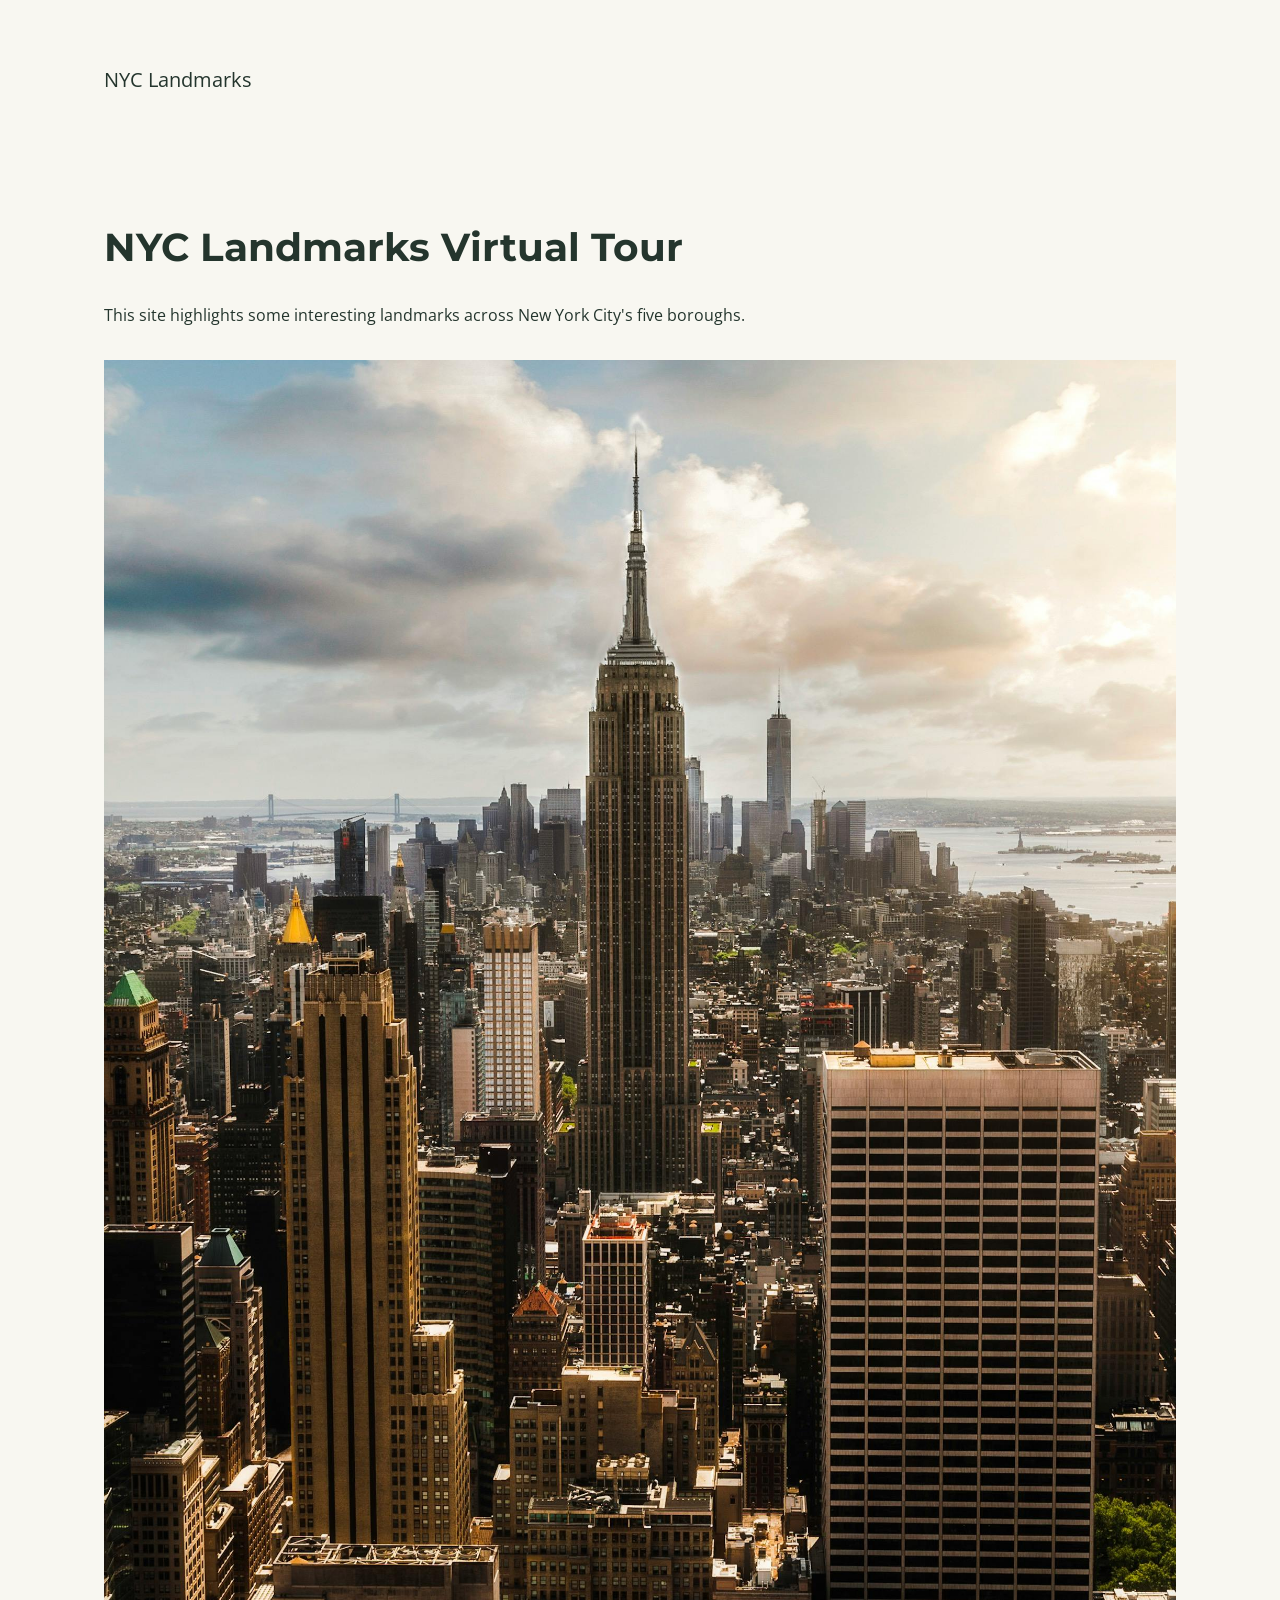
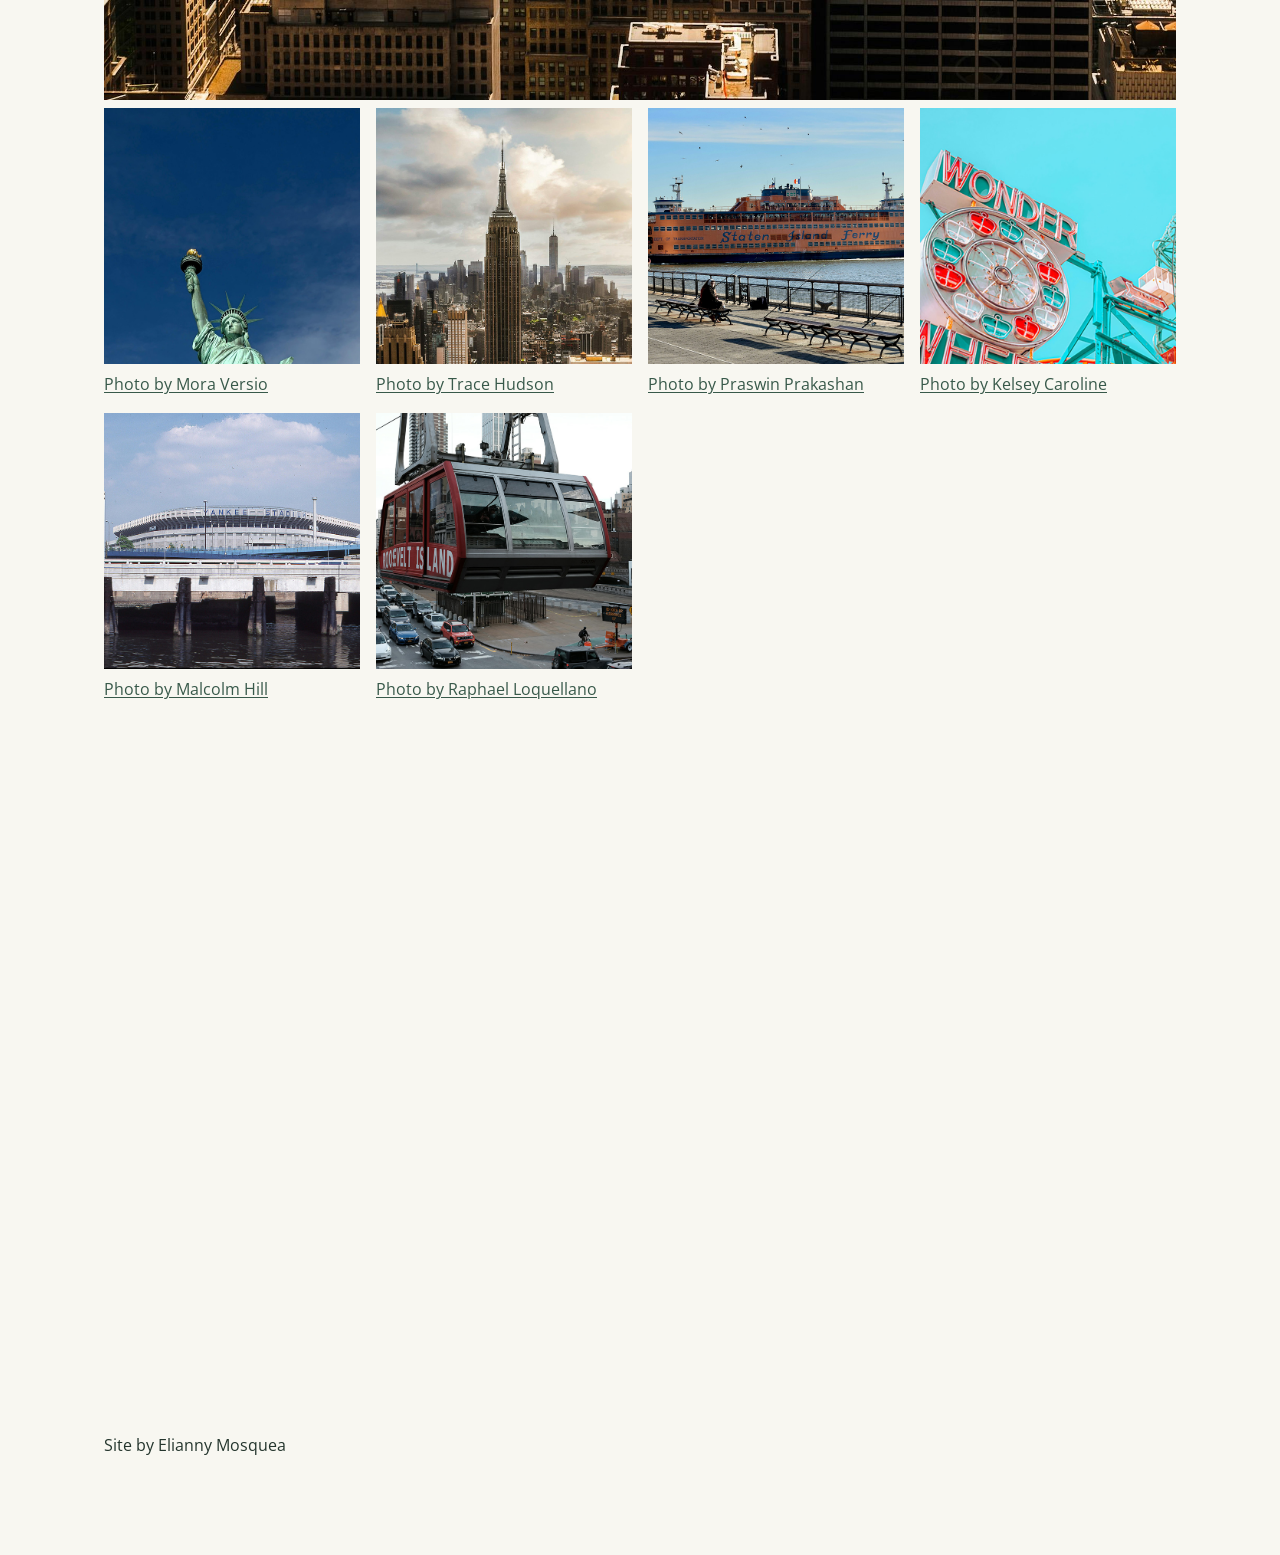
==== index.html @ 5ea7d076 "Add Project 2 design system" ====
<!DOCTYPE html>
<html lang="en">
<head>
    <meta charset="UTF-8">
    <meta name="viewport" content="width=device-width, initial-scale=1.0">
    <title> NYC Landmarks </title>
    <link rel="stylesheet" href="tokens.css">
    <link rel="stylesheet" href="style.css">
</head>

<body>
    <header>
    <div class="site-title">NYC Landmarks</div>
</header>

<main>
    <h1>NYC Landmarks Virtual Tour</h1>
    <p class="intro">This site highlights some interesting landmarks across New York City's five boroughs.</p>

    <!-- Featured image -->
<picture>
    <source media="(min-width: 645px)"
            srcset="images/pexels-tracehudson-2424391.jpg">

    <source media="(max-width: 644px)"
            srcset="images/square/pexels-tracehudson-2424391.jpg">

    <img src="images/pexels-tracehudson-2424391.jpg"
         alt="Empire State Building with lower Manhattan in the background">
</picture>
    <!-- Featured image -->
    <div class="landmarks-grid">
        <figure>
    <img src="images/square/pexels-mora-versio-2150673251-34091093.jpg" alt="Statue of Liberty from below looking up at it">
    <figcaption><a href="https://www.pexels.com/photo/statue-of-liberty-in-new-york-city-usa-34091093/">Photo by Mora Versio</a></figcaption>
</figure>

<figure>
    <img src="images/square/pexels-tracehudson-2424391.jpg" alt="Empire State Building with lower Manhattan in the background">
    <figcaption><a href="https://www.pexels.com/photo/empire-state-building-2424391/">Photo by Trace Hudson</a></figcaption>
</figure>

<figure>
    <img src="images/square/praswin-prakashan-YOCN1a1m_dg-unsplash.jpg" alt="Staten Island Ferry pulling into the dock">
    <figcaption><a href="https://unsplash.com/photos/a-large-ferry-boat-in-a-body-of-water-YOCN1a1m_dg">Photo by Praswin Prakashan</a></figcaption>
</figure>

<figure>
    <img src="images/square/pexels-kelsey-caroline-774981359-19122990.jpg" alt="Wonder Wheel ferris wheel at Coney Island">
    <figcaption><a href="https://www.pexels.com/photo/ferris-wheel-in-amusement-park-19122990/">Photo by Kelsey Caroline</a></figcaption>
</figure>

<figure>
    <img src="images/square/pexels-malcolmhill-12360516.jpg" alt="Yankee Stadium seen from the water with stadium title visible.">
    <figcaption><a href="https://www.pexels.com/photo/yankee-stadium-under-the-blue-sky-12360516/">Photo by Malcolm Hill</a></figcaption>
</figure>

<figure>
    <img src="images/square/pexels-loquellano-12404963.jpg" alt="Roosevelt Island Tramway leaving Manhattan">
    <figcaption><a href="https://www.pexels.com/photo/cable-car-above-city-street-12404963/">Photo by Raphael Loquellano</a></figcaption>
</figure>

</div>

<div class="videoWrapper ratio-16-9">
    <iframe
        src="https://www.youtube.com/embed/_xkg7pNSp9M"
        title="NYC Landmarks Video"
        allowfullscreen>
    </iframe>
</div>

</main>

<footer>
    <p>Site by Elianny Mosquea</p>
</footer>

</body>
</html>
---- tokens.css ----
@import url("https://fonts.googleapis.com/css2?family=Montserrat&family=Open+Sans&display=swap");

/* Design System Tokens: Set Base CSS variable values. */
:root {
  /* Typographic Styles */
  --text-size-xs: 0.64rem;
  --text-size-sm: 0.8rem;
  --text-size-md: 1rem;
  --text-size-lg: 1.25rem;
  --text-size-xl: 1.563rem;
  --text-size-2xl: 1.953rem;
  --text-size-3xl: 2.441rem;
  --line-height-base: 1.6;
  --line-height-headings: 1.2;
  --headings-family: "Montserrat", sans-serif;
  --base-family: "Open Sans", sans-serif;

  /* Color Styles */
  --primary-text: #24352D;
  --primary-background: #F8F7F1;
  --action: #38594A;
  --action-hover: #243F32;
  --button-text: #FFFFFF;

  --alternate-text: #F8F7F1;
  --alternate-background: #38594A;
  --alternate-action: #FFFFFF;
  --alternate-action-hover: #DDEBDD;
  --alternate-button-text: #38594A;

  /* Spacing Units */
  --space-unit: 0.5rem;
  --space-1: calc(var(--space-unit) * 1);
  --space-2: calc(var(--space-unit) * 2);
  --space-3: calc(var(--space-unit) * 3);
  --space-4: calc(var(--space-unit) * 4);
  --space-6: calc(var(--space-unit) * 6);
  --space-8: calc(var(--space-unit) * 8);
  --space-12: calc(var(--space-unit) * 12);
  --space-16: calc(var(--space-unit) * 16);
  --space-24: calc(var(--space-unit) * 24);
  --space-32: calc(var(--space-unit) * 32);

  /* Layout Styles */
  --page-width: 75rem;
  --grid-gap: var(--space-4);
  --section-spacing: var(--space-12);
  --content-padding: var(--space-4);
}

html {
  font-size: 16px;
}

* {
  box-sizing: border-box;
}

body {
  margin: 0;
  font-family: var(--base-family);
  font-size: var(--text-size-md);
  line-height: var(--line-height-base);
  color: var(--primary-text);
  background-color: var(--primary-background);
  overflow-wrap: break-word;
}

/* Typography */
h1, h2, h3, h4, h5, h6 {
  font-family: var(--headings-family);
  line-height: var(--line-height-headings);
}

h1 {
  font-size: var(--text-size-3xl);
}

h2 {
  font-size: var(--text-size-2xl);
}

h3 {
  font-size: var(--text-size-xl);
}

h4 {
  font-size: var(--text-size-lg);
}

h5 {
  font-size: var(--text-size-md);
}

h6 {
  font-size: var(--text-size-sm);
}


/* Clean heading defaults assuming parent sections handle top spacing */
h1 {
  margin-block-start: 0;
  margin-block-end: var(--space-4); /* 32px on 8px base */
}

h2 {
  margin-block-start: 0;
  margin-block-end: var(--space-3); /* 24px on 8px base */
}

h3 {
  margin-block-start: 0;
  margin-block-end: var(--space-2); /* 16px on 8px base */
}

h4, h5, h6 {
  margin-block-start: 0;
  margin-block-end: var(--space-2); /* 16px on 8px base */
}

p, ul, ol {
  margin: 0 0 var(--space-4);
}

small {
  font-size: var(--text-size-sm);
}

/* Layout */
header, main, footer {
  max-width: var(--page-width);
  margin-inline: auto;
  padding: var(--space-8);
}

section, .alternate {
  padding: var(--content-padding);
}

section + section {
  margin-top: var(--section-spacing);
}

/* Site identity stays separate from the page heading. */
.site-title {
  font-size: var(--text-size-lg);
}

/* Add the alternate class to an element to apply alternate styling. */
.alternate {
  --action: var(--alternate-action);
  --action-hover: var(--alternate-action-hover);
  --button-text: var(--alternate-button-text);
  color: var(--alternate-text);
  background-color: var(--alternate-background);
}

/* Links and buttons */
a {
  color: var(--action);
  text-decoration: underline;
  text-underline-offset: 0.15em;
}

a:hover {
  color: var(--action-hover);
}

button, .button {
  display: inline-block;
  border: 0;
  padding: var(--space-3) var(--space-4);
  font: inherit;
  color: var(--button-text);
  background-color: var(--action);
  text-decoration: none;
  cursor: pointer;
}

button:hover, .button:hover {
  color: var(--button-text);
  background-color: var(--action-hover);
}

a:focus-visible, button:focus-visible {
  outline: 3px solid currentColor;
  outline-offset: 4px;
}
---- style.css ----
/* basic responsive image css */
img, video{
  max-width: 100%;
  height: auto;
}

.landmarks-grid {
    display: grid;
    grid-gap: 1rem;
    grid-template-columns: repeat(auto-fit, minmax(250px, 1fr));
}

figure {
    margin: 0;
}

.videoWrapper {
    position: relative;
    height: 0;
    overflow: hidden;
}

.videoWrapper.ratio-16-9 {
    padding-bottom: 56.25%;
}

.videoWrapper iframe {
    position: absolute;
    top: 0;
    left: 0;
    width: 100%;
    height: 100%;
    border: 0;
}
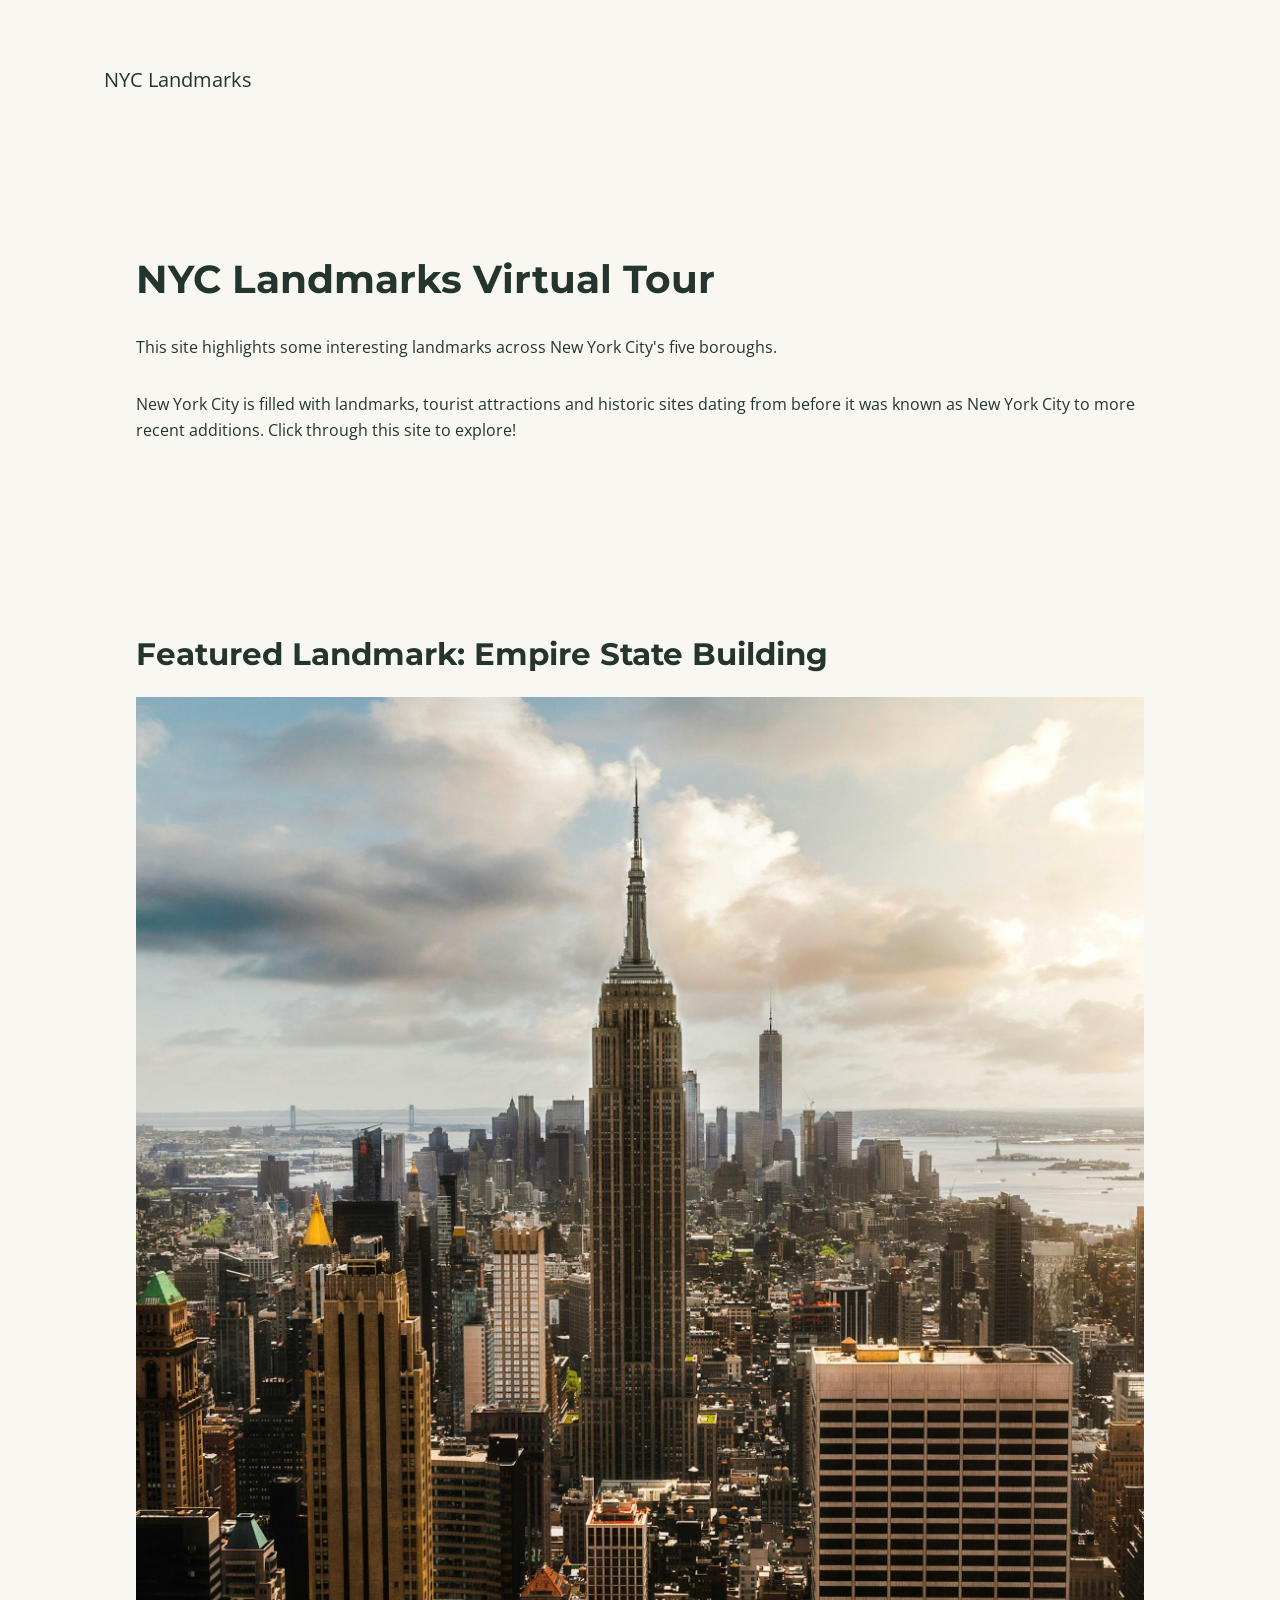
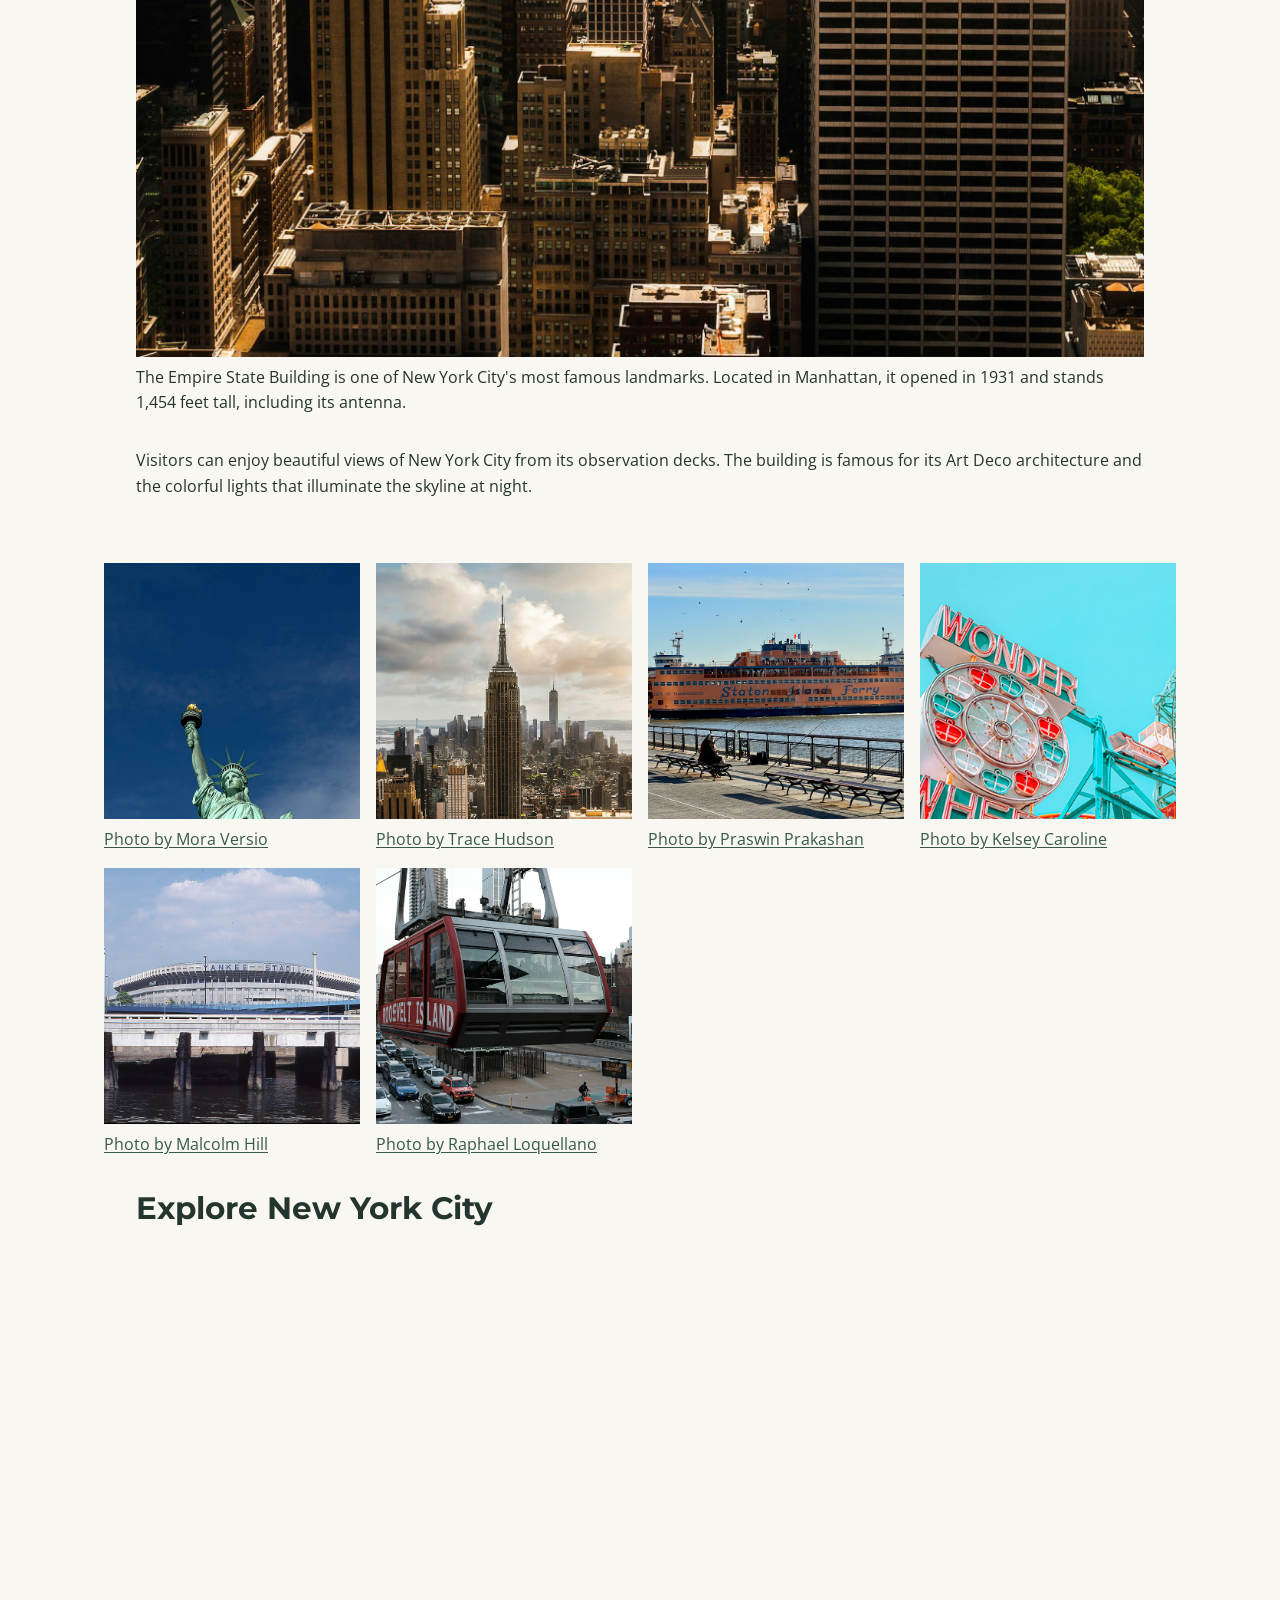
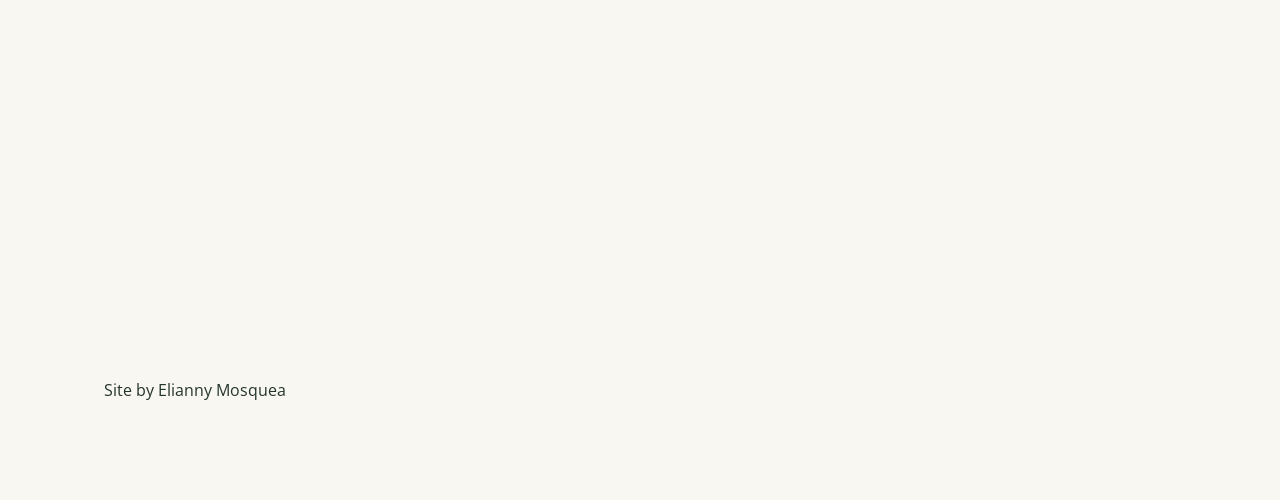
==== commit f31b8452: "Add remaining content to NYC Landmarks" ====
--- a/index.html
+++ b/index.html
@@ -14,21 +14,47 @@
 </header>
 
 <main>
-    <h1>NYC Landmarks Virtual Tour</h1>
-    <p class="intro">This site highlights some interesting landmarks across New York City's five boroughs.</p>
+    <section class="intro-section">
+        <h1>NYC Landmarks Virtual Tour</h1>
 
-    <!-- Featured image -->
-<picture>
-    <source media="(min-width: 645px)"
-            srcset="images/pexels-tracehudson-2424391.jpg">
+        <p class="intro">
+            This site highlights some interesting landmarks across New York City's five boroughs.
+        </p>
 
-    <source media="(max-width: 644px)"
-            srcset="images/square/pexels-tracehudson-2424391.jpg">
+        <p>
+            New York City is filled with landmarks, tourist attractions and historic sites dating from before it was known as New York City to more recent additions. Click through this site to explore!
+        </p>
+    </section>
 
-    <img src="images/pexels-tracehudson-2424391.jpg"
-         alt="Empire State Building with lower Manhattan in the background">
-</picture>
-    <!-- Featured image -->
+<section class="featured-landmark">
+    <h2>Featured Landmark: Empire State Building</h2>
+
+    <picture>
+        <source media="(min-width: 645px)"
+                srcset="images/pexels-tracehudson-2424391.jpg">
+
+        <source media="(max-width: 644px)"
+                srcset="images/square/pexels-tracehudson-2424391.jpg">
+
+        <img src="images/pexels-tracehudson-2424391.jpg"
+             alt="Empire State Building with lower Manhattan in the background">
+    </picture>
+
+    <p>
+        The Empire State Building is one of New York City's
+        most famous landmarks. Located in Manhattan, it
+        opened in 1931 and stands 1,454 feet tall,
+        including its antenna.
+    </p>
+
+    <p>
+        Visitors can enjoy beautiful views of New York City
+        from its observation decks. The building is famous
+        for its Art Deco architecture and the colorful
+        lights that illuminate the skyline at night.
+    </p>
+</section>
+    <!-- NYC Landmarks Gallery -->
     <div class="landmarks-grid">
         <figure>
     <img src="images/square/pexels-mora-versio-2150673251-34091093.jpg" alt="Statue of Liberty from below looking up at it">
@@ -62,13 +88,17 @@
 
 </div>
 
-<div class="videoWrapper ratio-16-9">
-    <iframe
-        src="https://www.youtube.com/embed/_xkg7pNSp9M"
-        title="NYC Landmarks Video"
-        allowfullscreen>
-    </iframe>
-</div>
+<section class="video-section">
+    <h2>Explore New York City</h2>
+
+    <div class="videoWrapper ratio-16-9">
+        <iframe
+            src="https://www.youtube.com/embed/_xkg7pNSp9M"
+            title="NYC Landmarks Video"
+            allowfullscreen>
+        </iframe>
+    </div>
+</section>
 
 </main>
 
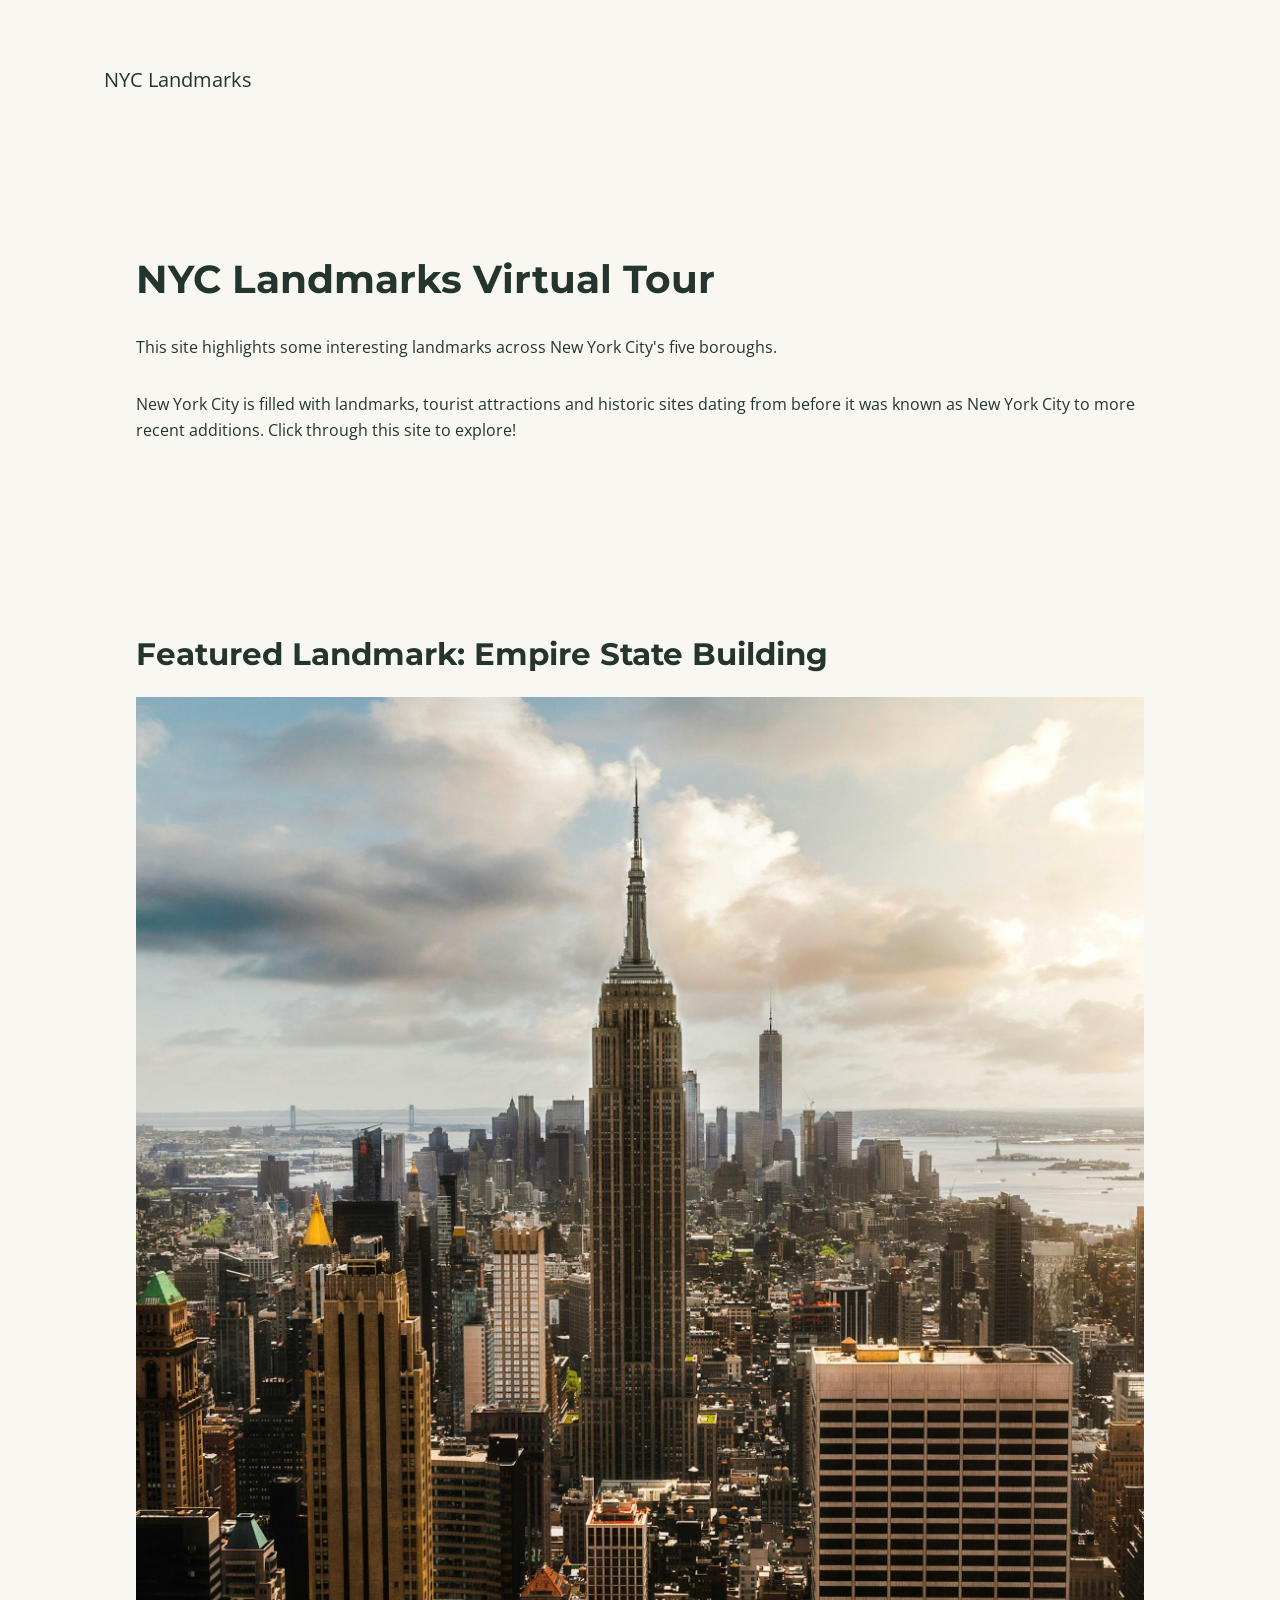
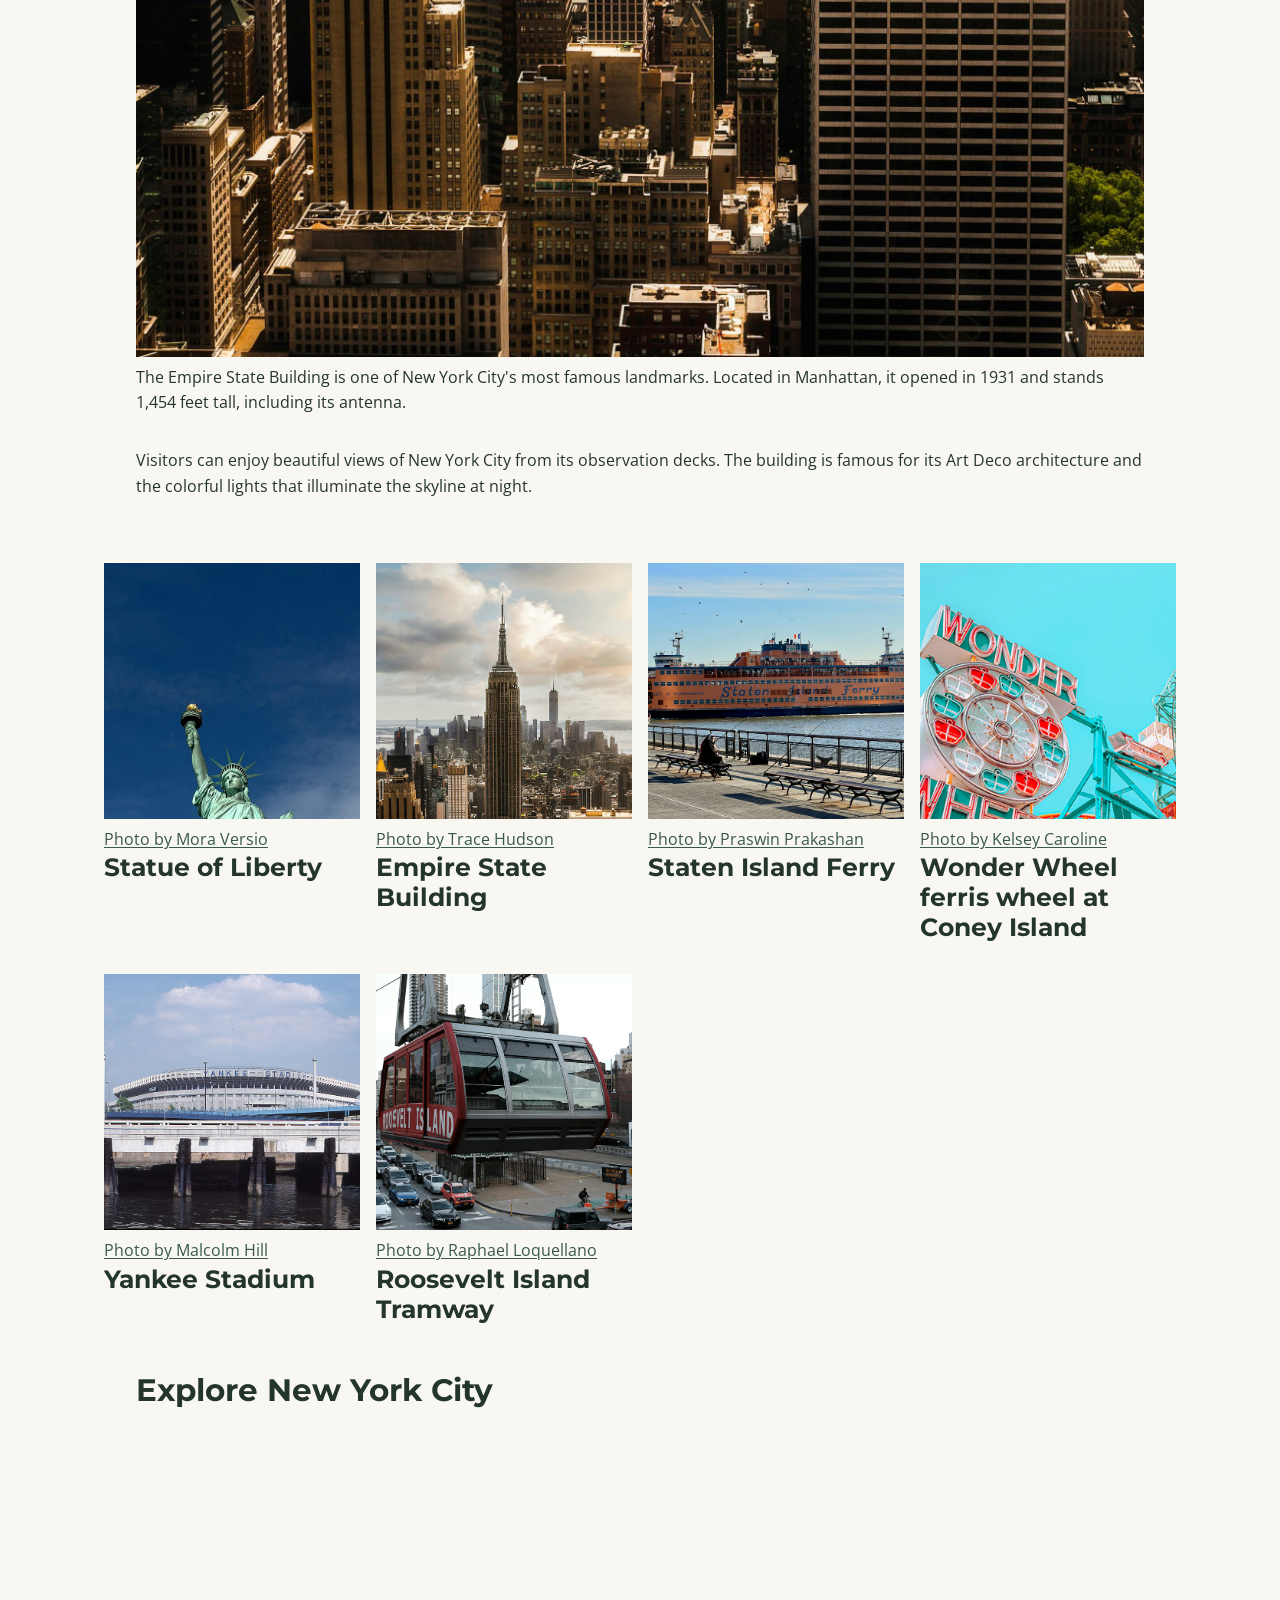
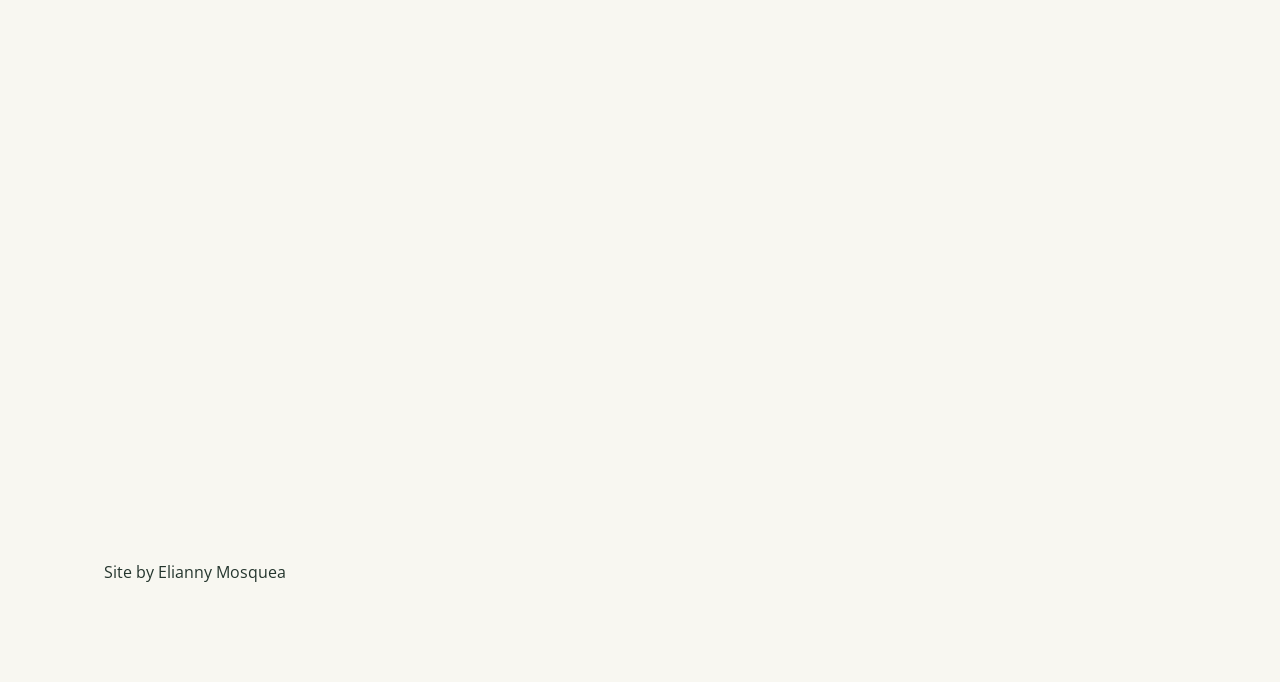
==== commit 4bdf9df3: "Turn landmark images into cards" ====
--- a/index.html
+++ b/index.html
@@ -56,35 +56,84 @@
 </section>
     <!-- NYC Landmarks Gallery -->
     <div class="landmarks-grid">
+
+    <div class="landmark">
         <figure>
-    <img src="images/square/pexels-mora-versio-2150673251-34091093.jpg" alt="Statue of Liberty from below looking up at it">
-    <figcaption><a href="https://www.pexels.com/photo/statue-of-liberty-in-new-york-city-usa-34091093/">Photo by Mora Versio</a></figcaption>
-</figure>
+            <img src="images/square/pexels-mora-versio-2150673251-34091093.jpg"
+                 alt="Statue of Liberty from below looking up at it">
+            <figcaption class="text-caption">
+                <a href="https://www.pexels.com/photo/statue-of-liberty-in-new-york-city-usa-34091093/">
+                    Photo by Mora Versio
+                </a>
+            </figcaption>
+        </figure>
+        <h3>Statue of Liberty</h3>
+    </div>
 
-<figure>
-    <img src="images/square/pexels-tracehudson-2424391.jpg" alt="Empire State Building with lower Manhattan in the background">
-    <figcaption><a href="https://www.pexels.com/photo/empire-state-building-2424391/">Photo by Trace Hudson</a></figcaption>
-</figure>
+    <div class="landmark">
+        <figure>
+            <img src="images/square/pexels-tracehudson-2424391.jpg"
+                 alt="Empire State Building with lower Manhattan in the background">
+            <figcaption class="text-caption">
+                <a href="https://www.pexels.com/photo/empire-state-building-2424391/">
+                    Photo by Trace Hudson
+                </a>
+            </figcaption>
+        </figure>
+        <h3>Empire State Building</h3>
+    </div>
 
-<figure>
-    <img src="images/square/praswin-prakashan-YOCN1a1m_dg-unsplash.jpg" alt="Staten Island Ferry pulling into the dock">
-    <figcaption><a href="https://unsplash.com/photos/a-large-ferry-boat-in-a-body-of-water-YOCN1a1m_dg">Photo by Praswin Prakashan</a></figcaption>
-</figure>
+    <div class="landmark">
+        <figure>
+            <img src="images/square/praswin-prakashan-YOCN1a1m_dg-unsplash.jpg"
+                 alt="Staten Island Ferry pulling into the dock">
+            <figcaption class="text-caption">
+                <a href="https://unsplash.com/photos/a-large-ferry-boat-in-a-body-of-water-YOCN1a1m_dg">
+                    Photo by Praswin Prakashan
+                </a>
+            </figcaption>
+        </figure>
+        <h3>Staten Island Ferry</h3>
+    </div>
 
-<figure>
-    <img src="images/square/pexels-kelsey-caroline-774981359-19122990.jpg" alt="Wonder Wheel ferris wheel at Coney Island">
-    <figcaption><a href="https://www.pexels.com/photo/ferris-wheel-in-amusement-park-19122990/">Photo by Kelsey Caroline</a></figcaption>
-</figure>
+    <div class="landmark">
+        <figure>
+            <img src="images/square/pexels-kelsey-caroline-774981359-19122990.jpg"
+                 alt="Wonder Wheel ferris wheel at Coney Island">
+            <figcaption class="text-caption">
+                <a href="https://www.pexels.com/photo/ferris-wheel-in-amusement-park-19122990/">
+                    Photo by Kelsey Caroline
+                </a>
+            </figcaption>
+        </figure>
+        <h3>Wonder Wheel ferris wheel at Coney Island</h3>
+    </div>
 
-<figure>
-    <img src="images/square/pexels-malcolmhill-12360516.jpg" alt="Yankee Stadium seen from the water with stadium title visible.">
-    <figcaption><a href="https://www.pexels.com/photo/yankee-stadium-under-the-blue-sky-12360516/">Photo by Malcolm Hill</a></figcaption>
-</figure>
+    <div class="landmark">
+        <figure>
+            <img src="images/square/pexels-malcolmhill-12360516.jpg"
+                 alt="Yankee Stadium seen from the water with stadium title visible.">
+            <figcaption class="text-caption">
+                <a href="https://www.pexels.com/photo/yankee-stadium-under-the-blue-sky-12360516/">
+                    Photo by Malcolm Hill
+                </a>
+            </figcaption>
+        </figure>
+        <h3>Yankee Stadium</h3>
+    </div>
 
-<figure>
-    <img src="images/square/pexels-loquellano-12404963.jpg" alt="Roosevelt Island Tramway leaving Manhattan">
-    <figcaption><a href="https://www.pexels.com/photo/cable-car-above-city-street-12404963/">Photo by Raphael Loquellano</a></figcaption>
-</figure>
+    <div class="landmark">
+        <figure>
+            <img src="images/square/pexels-loquellano-12404963.jpg"
+                 alt="Roosevelt Island Tramway leaving Manhattan">
+            <figcaption class="text-caption">
+                <a href="https://www.pexels.com/photo/cable-car-above-city-street-12404963/">
+                    Photo by Raphael Loquellano
+                </a>
+            </figcaption>
+        </figure>
+        <h3>Roosevelt Island Tramway</h3>
+    </div>
 
 </div>
 
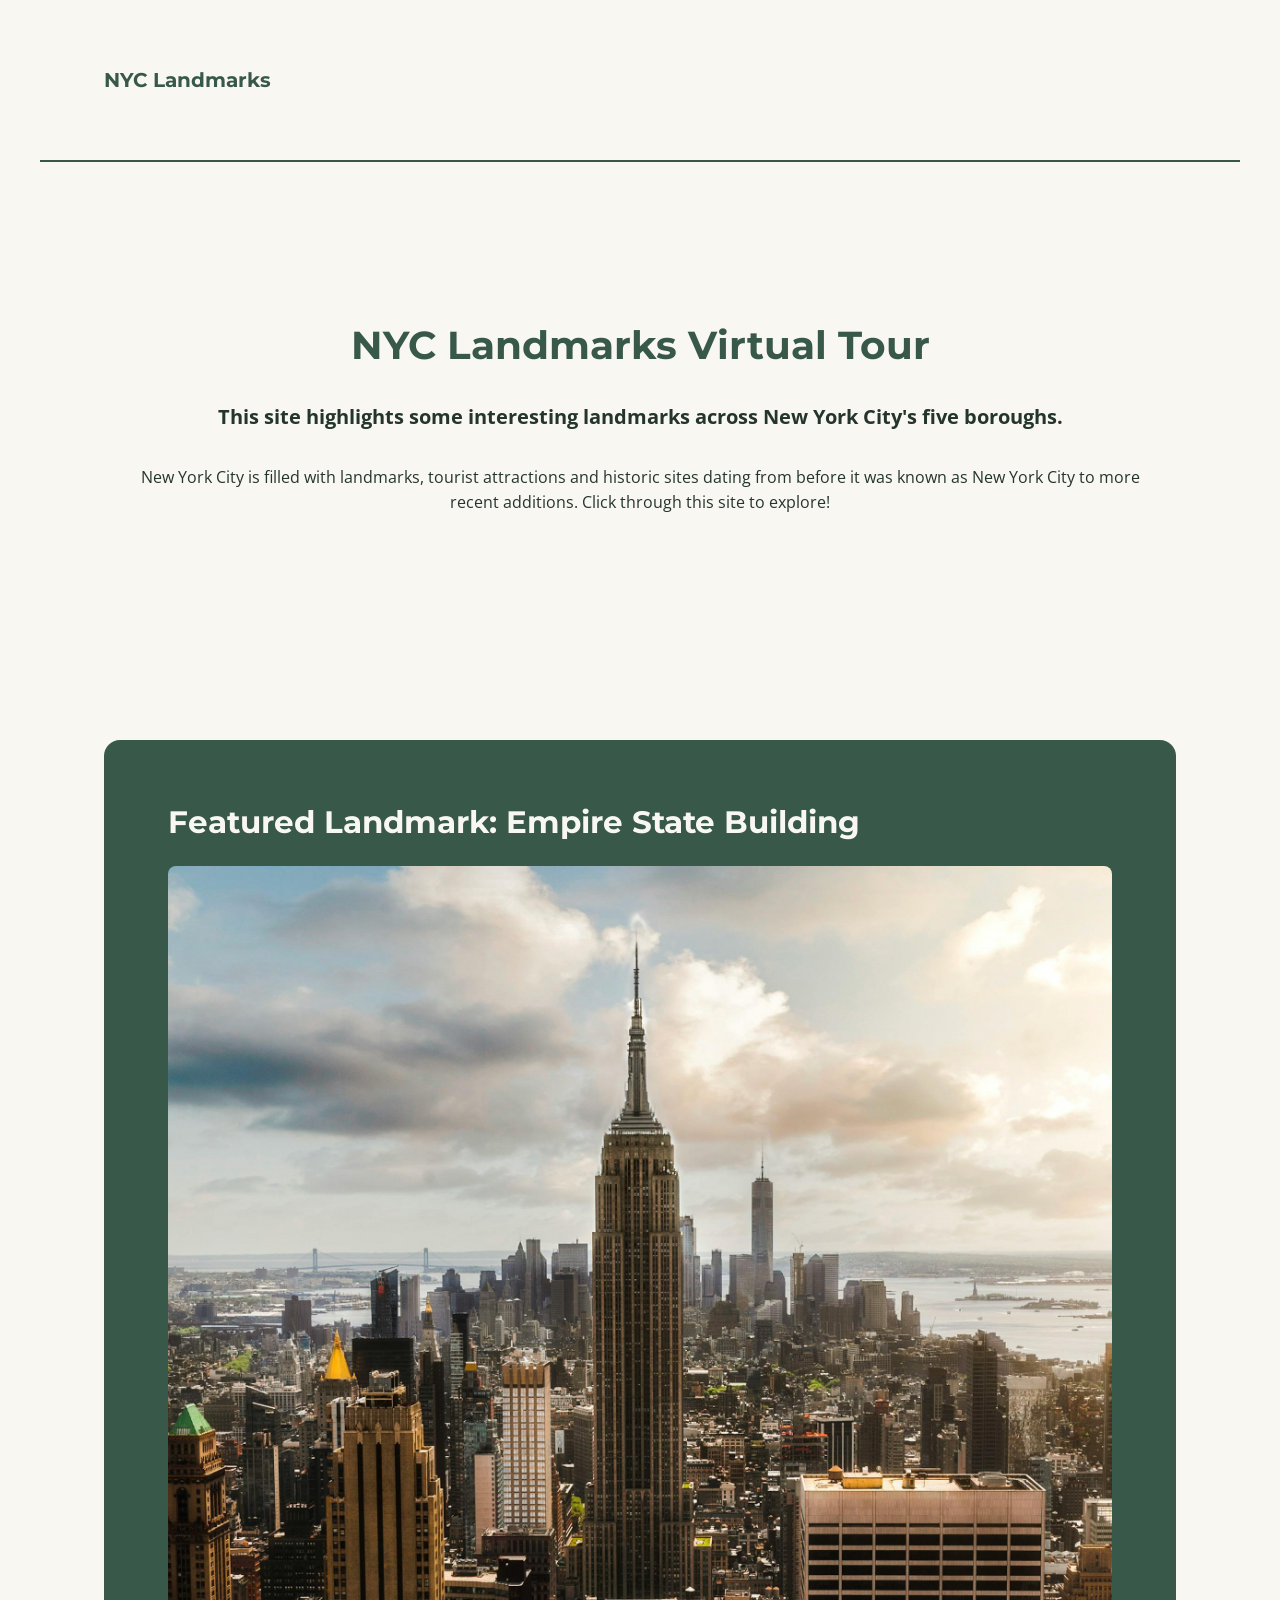
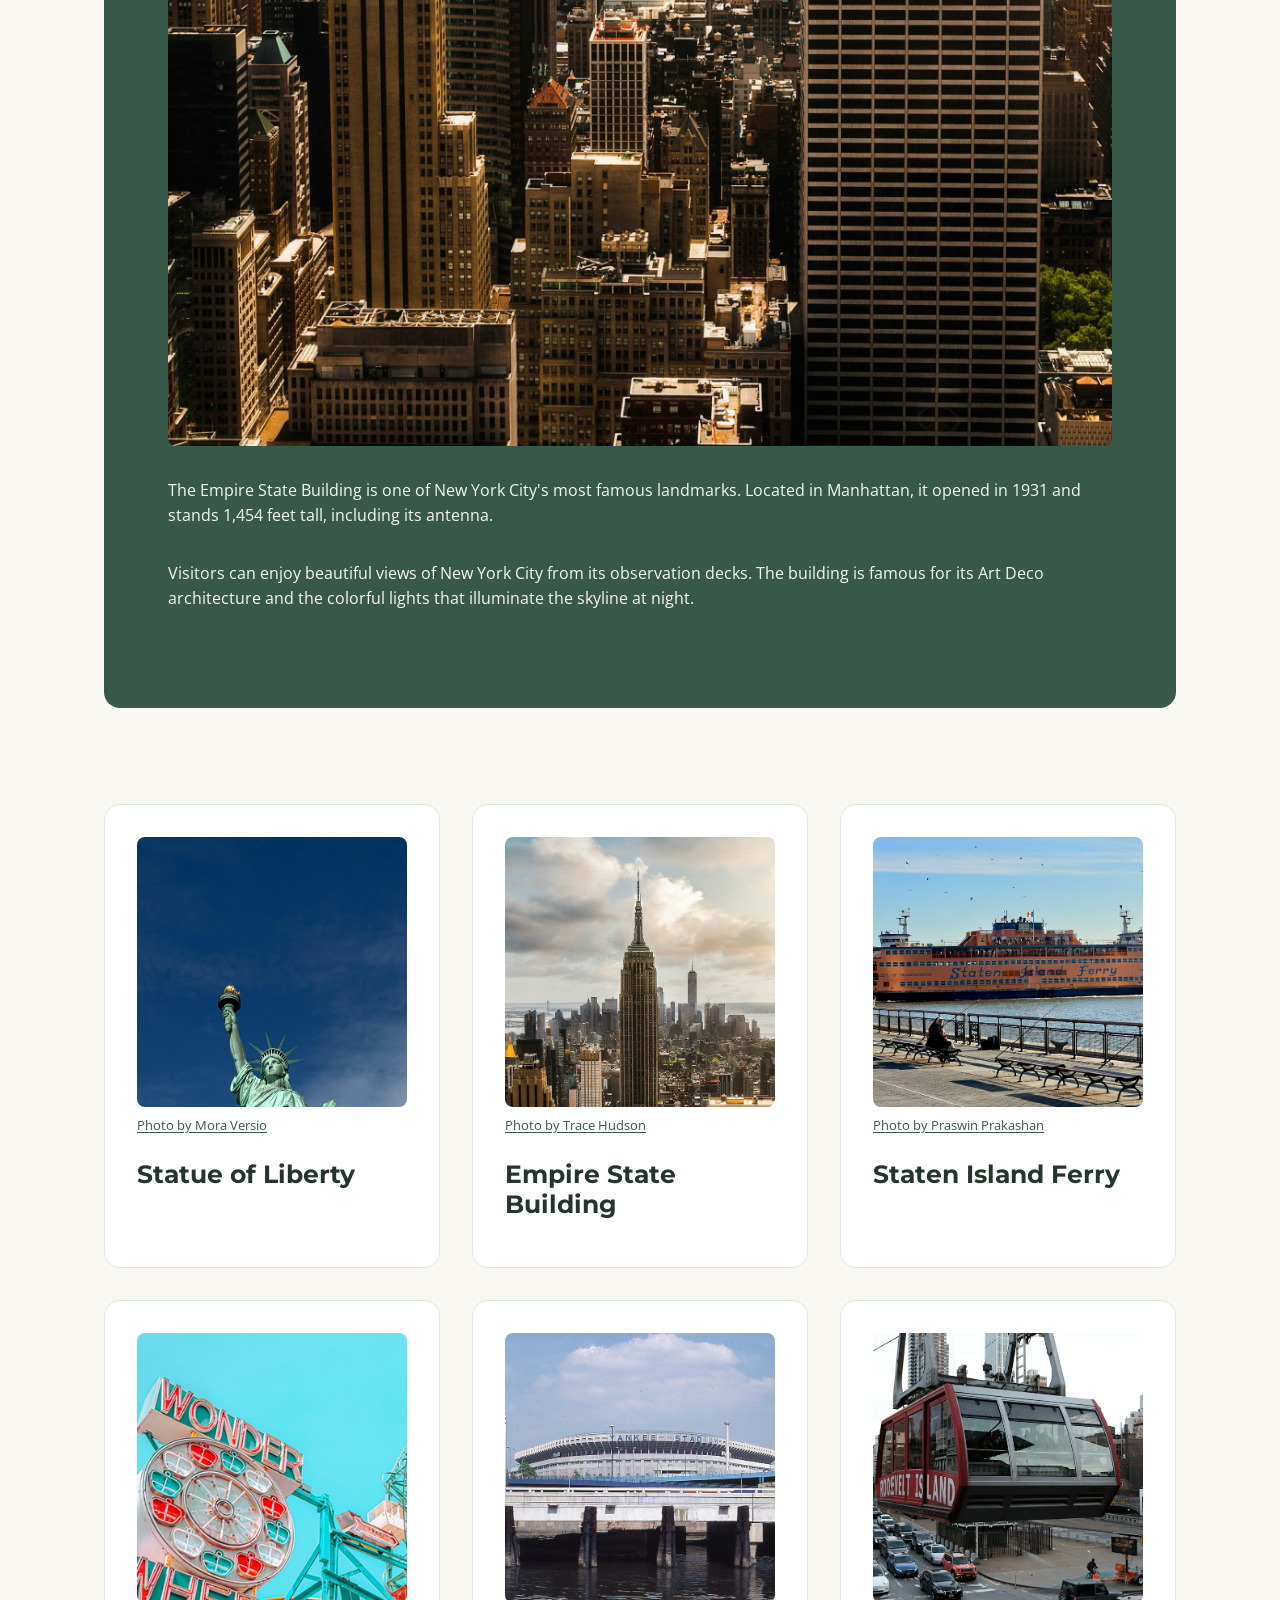
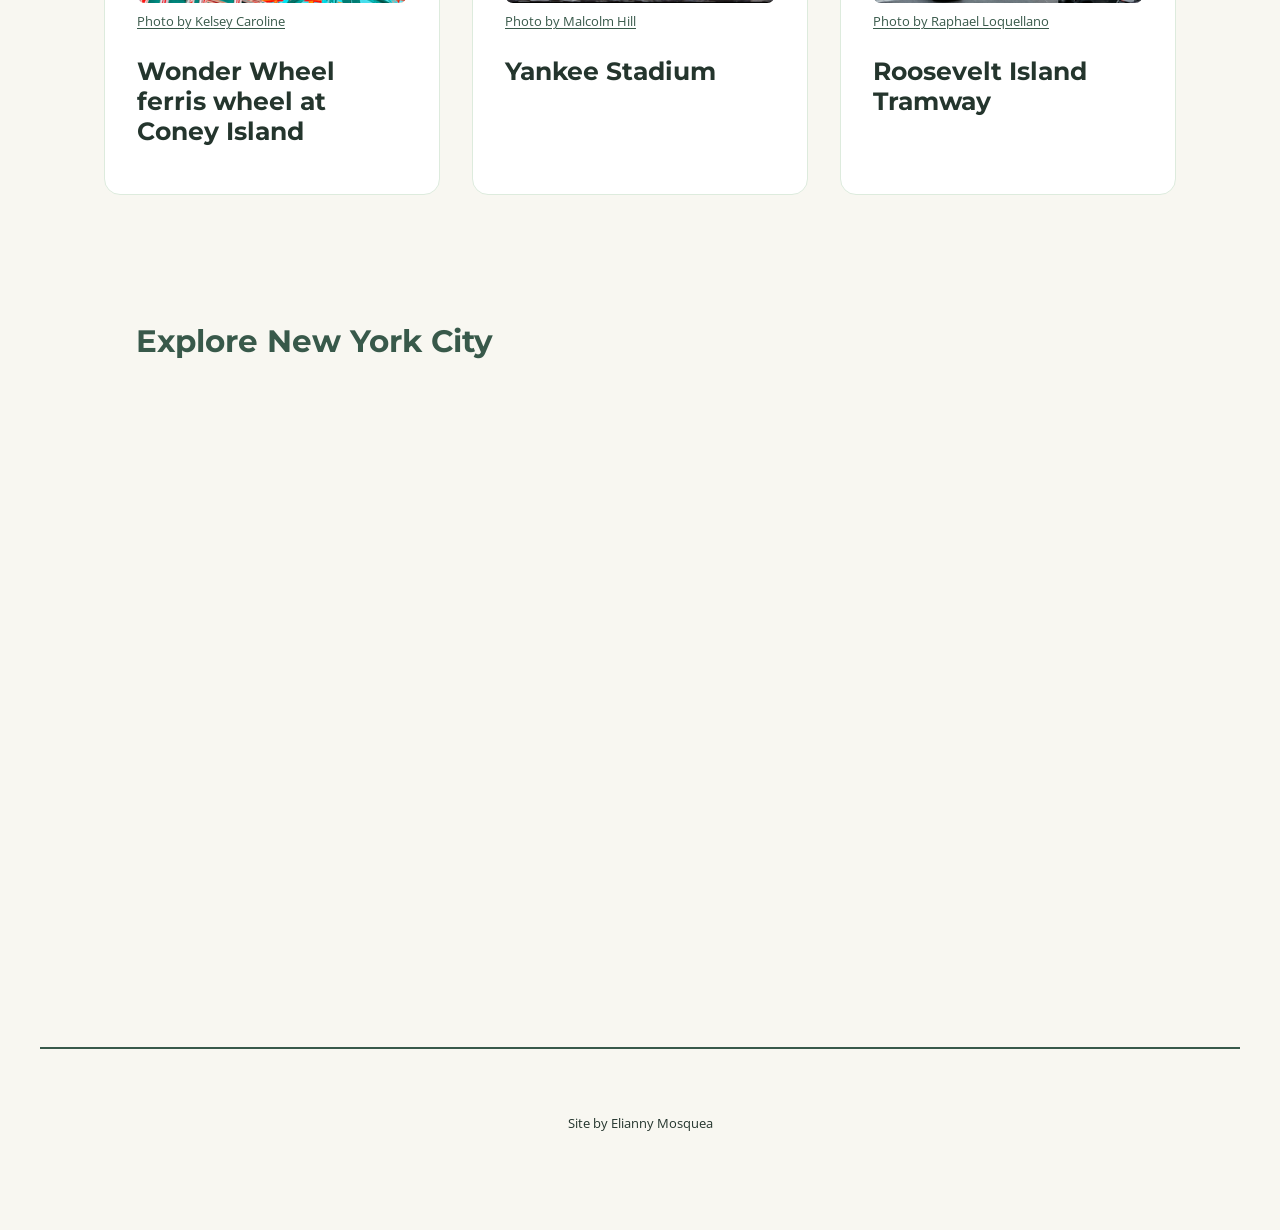
==== commit 8be4c028: "Apply CSS styles to NYC Landmarks homepage" ====
--- a/index.html
+++ b/index.html
@@ -14,7 +14,7 @@
 </header>
 
 <main>
-    <section class="intro-section">
+    <section class="introduction">
         <h1>NYC Landmarks Virtual Tour</h1>
 
         <p class="intro">
@@ -55,7 +55,7 @@
     </p>
 </section>
     <!-- NYC Landmarks Gallery -->
-    <div class="landmarks-grid">
+    <div class="landmarks landmarks-grid">
 
     <div class="landmark">
         <figure>
@@ -137,7 +137,7 @@
 
 </div>
 
-<section class="video-section">
+<section class="intro-video">
     <h2>Explore New York City</h2>
 
     <div class="videoWrapper ratio-16-9">
--- a/style.css
+++ b/style.css
@@ -33,3 +33,116 @@
     height: 100%;
     border: 0;
 }
+
+/* NYC Landmarks - Page Styles */
+
+/* Header */
+header {
+    border-bottom: 2px solid var(--action);
+}
+
+.site-title {
+    font-family: var(--headings-family);
+    font-weight: bold;
+    color: var(--action);
+}
+
+/* Introduction */
+.introduction {
+    padding: var(--section-spacing) var(--content-padding);
+    text-align: center;
+}
+
+.introduction h1 {
+    color: var(--action);
+}
+
+.introduction .intro {
+    font-size: var(--text-size-lg);
+    font-weight: bold;
+}
+
+/* Featured Landmark */
+.featured-landmark {
+    background-color: var(--alternate-background);
+    color: var(--alternate-text);
+    padding: var(--space-8);
+    border-radius: var(--space-2);
+}
+
+.featured-landmark img {
+    display: block;
+    width: 100%;
+    border-radius: var(--space-1);
+    margin-bottom: var(--space-4);
+}
+
+/* Landmark Gallery */
+.landmarks {
+    margin-top: var(--section-spacing);
+}
+
+.landmarks-grid {
+    display: grid;
+    grid-template-columns: repeat(auto-fit, minmax(min(100%, 250px), 1fr));
+    gap: var(--grid-gap);
+}
+
+/* Individual Cards */
+.landmark {
+    background-color: #FFFFFF;
+    border: 1px solid var(--alternate-action-hover);
+    border-radius: var(--space-2);
+    overflow: hidden;
+    padding: var(--content-padding);
+}
+
+.landmark img {
+    display: block;
+    width: 100%;
+    aspect-ratio: 1 / 1;
+    object-fit: cover;
+    border-radius: var(--space-1);
+}
+
+.landmark h3 {
+    margin-top: var(--space-3);
+    color: var(--primary-text);
+}
+
+.text-caption {
+    font-size: var(--text-size-sm);
+    margin-top: var(--space-1);
+}
+
+/* Intro Video */
+.intro-video {
+    margin-top: var(--section-spacing);
+    padding: var(--content-padding);
+}
+
+.intro-video h2 {
+    color: var(--action);
+}
+
+/* Footer */
+footer {
+    text-align: center;
+    border-top: 2px solid var(--action);
+    font-size: var(--text-size-sm);
+}
+
+/* Responsive Adjustments */
+@media (max-width: 600px) {
+    header, main, footer {
+        padding: var(--content-padding);
+    }
+
+    .introduction {
+        padding: var(--space-8) var(--content-padding);
+    }
+
+    .featured-landmark {
+        padding: var(--content-padding);
+    }
+}
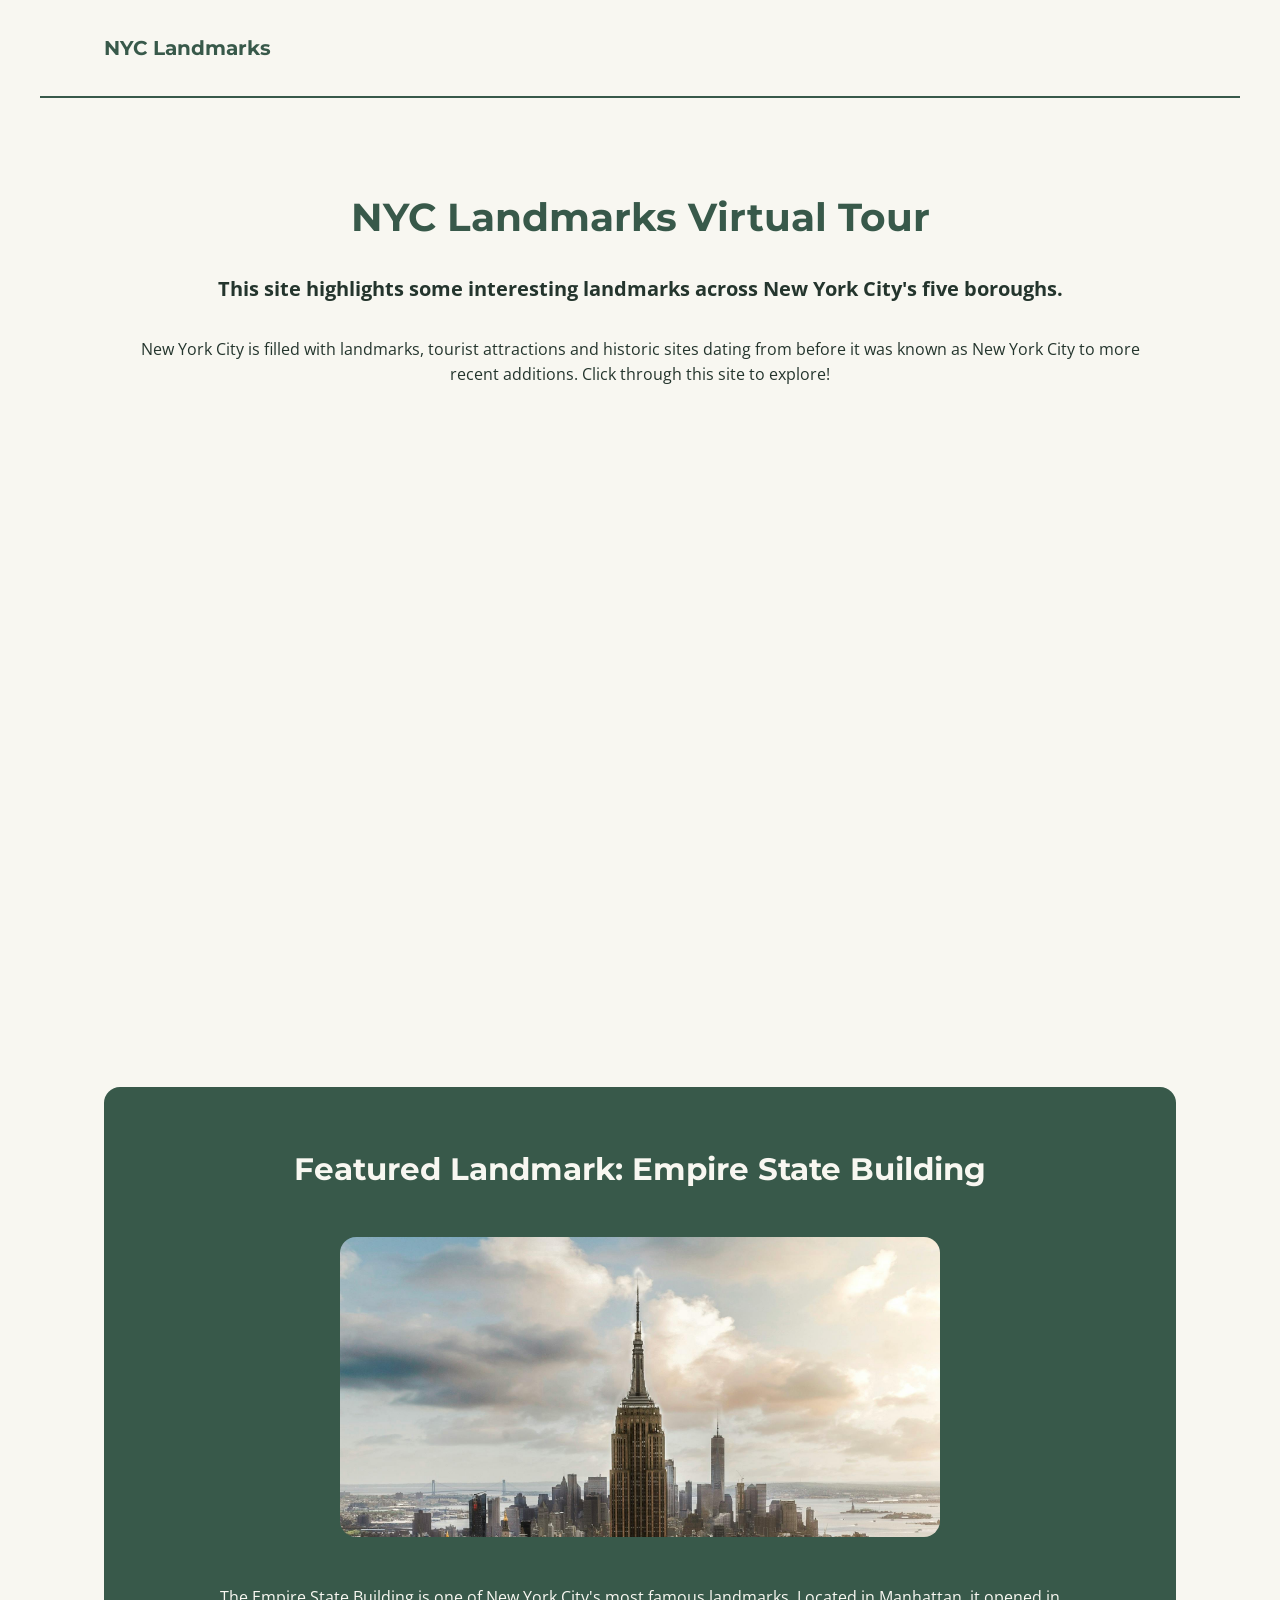
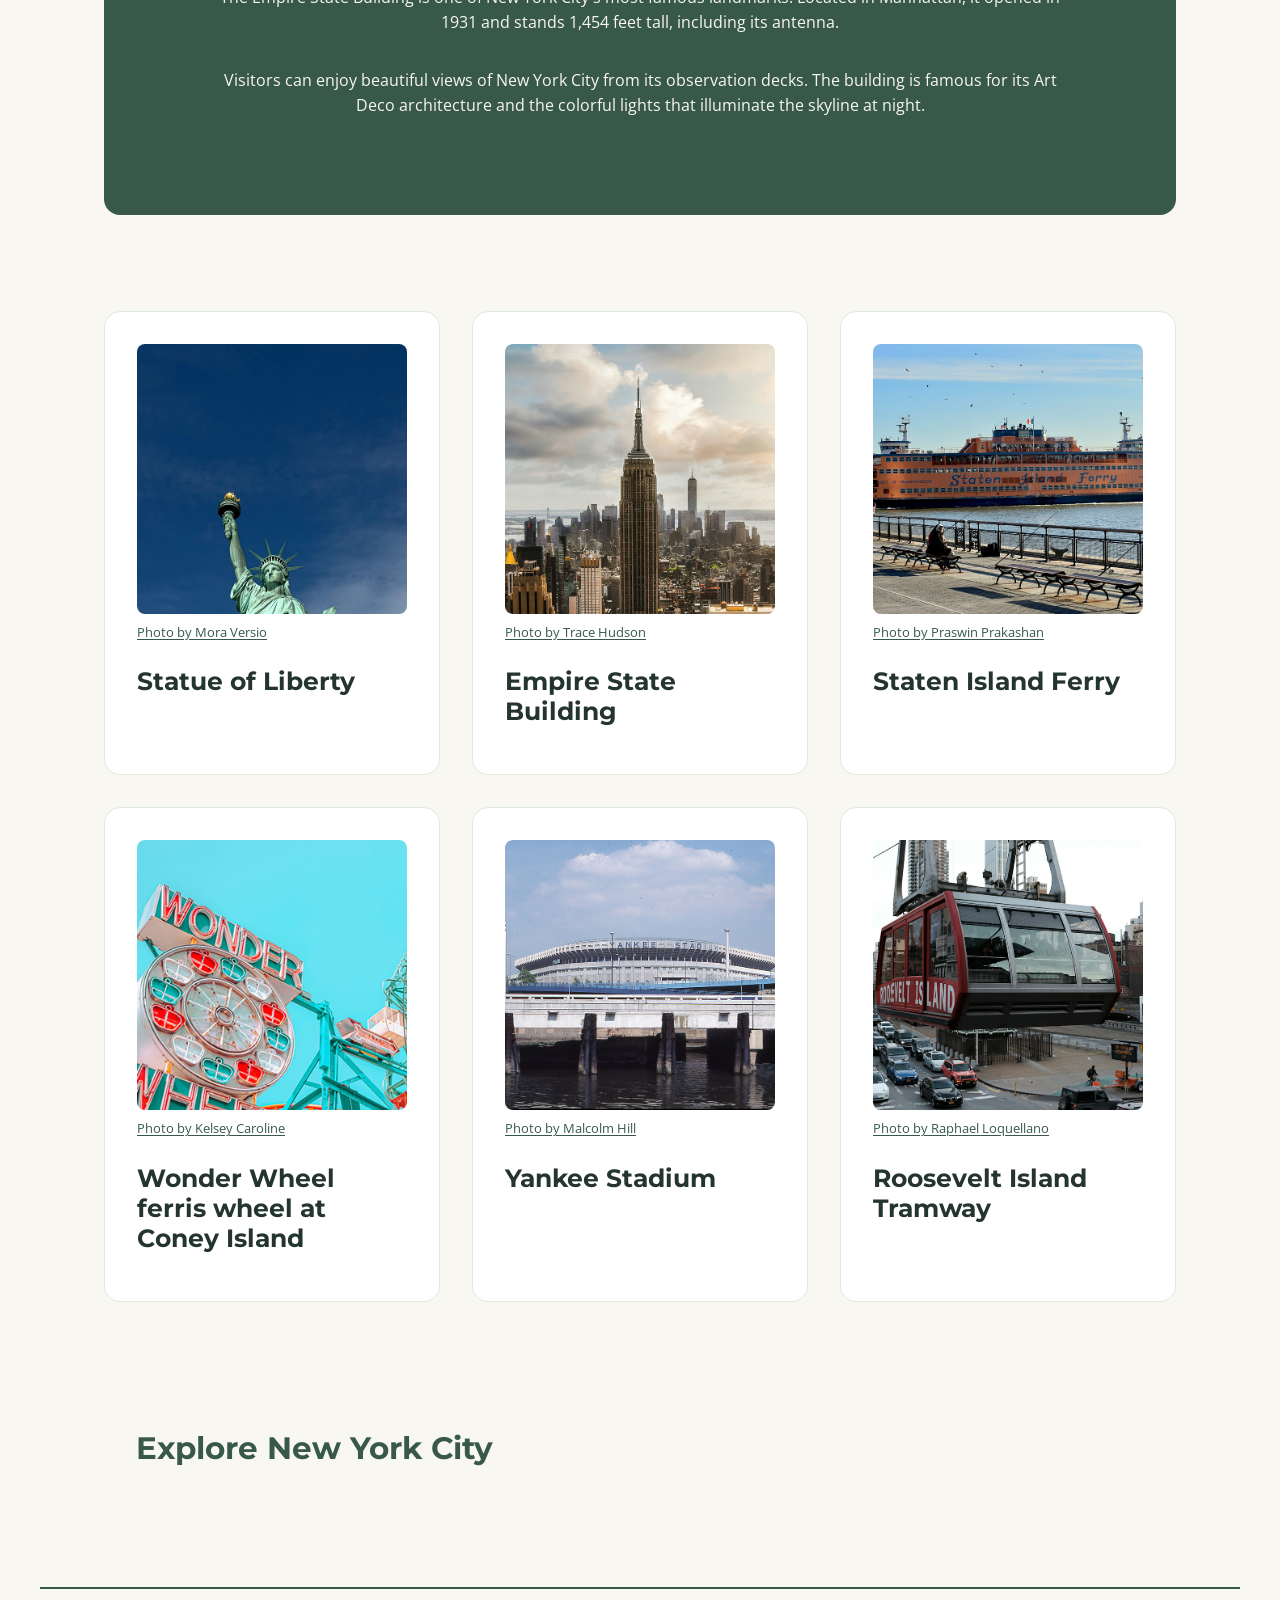
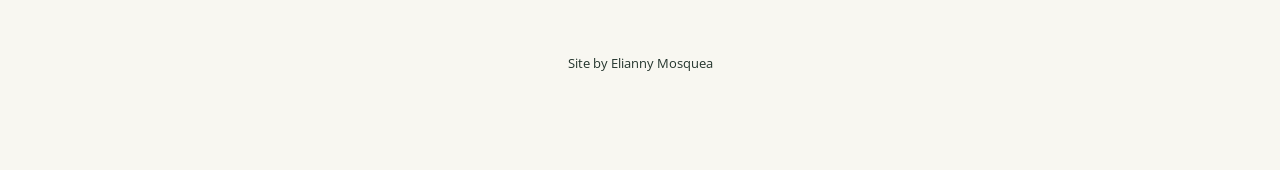
==== commit da9faf15: "Fix layout based on professor feedback" ====
--- a/index.html
+++ b/index.html
@@ -1,5 +1,6 @@
 <!DOCTYPE html>
 <html lang="en">
+
 <head>
     <meta charset="UTF-8">
     <meta name="viewport" content="width=device-width, initial-scale=1.0">
@@ -10,150 +11,147 @@
 
 <body>
     <header>
-    <div class="site-title">NYC Landmarks</div>
-</header>
+        <div class="site-title">NYC Landmarks</div>
+    </header>
 
-<main>
-    <section class="introduction">
-        <h1>NYC Landmarks Virtual Tour</h1>
+    <main>
+        <section class="introduction">
+            <h1>NYC Landmarks Virtual Tour</h1>
 
-        <p class="intro">
-            This site highlights some interesting landmarks across New York City's five boroughs.
-        </p>
+            <p class="intro">
+                This site highlights some interesting landmarks across New York City's five boroughs.
+            </p>
 
-        <p>
-            New York City is filled with landmarks, tourist attractions and historic sites dating from before it was known as New York City to more recent additions. Click through this site to explore!
-        </p>
-    </section>
+            <p>
+                New York City is filled with landmarks, tourist attractions and historic sites dating from before it was
+                known as New York City to more recent additions. Click through this site to explore!
+            </p>
+        </section>
 
-<section class="featured-landmark">
-    <h2>Featured Landmark: Empire State Building</h2>
+        <div class="videoWrapper ratio-16-9">
+            <iframe src="https://www.youtube.com/embed/_xkg7pNSp9M" title="NYC Landmarks Video" allowfullscreen>
+            </iframe>
+        </div>
 
-    <picture>
-        <source media="(min-width: 645px)"
-                srcset="images/pexels-tracehudson-2424391.jpg">
+        <section class="featured-landmark">
+            <h2>Featured Landmark: Empire State Building</h2>
 
-        <source media="(max-width: 644px)"
-                srcset="images/square/pexels-tracehudson-2424391.jpg">
+            <picture>
+                <source media="(min-width: 645px)" srcset="images/pexels-tracehudson-2424391.jpg">
 
-        <img src="images/pexels-tracehudson-2424391.jpg"
-             alt="Empire State Building with lower Manhattan in the background">
-    </picture>
+                <source media="(max-width: 644px)" srcset="images/square/pexels-tracehudson-2424391.jpg">
 
-    <p>
-        The Empire State Building is one of New York City's
-        most famous landmarks. Located in Manhattan, it
-        opened in 1931 and stands 1,454 feet tall,
-        including its antenna.
-    </p>
+                <img src="images/pexels-tracehudson-2424391.jpg"
+                    alt="Empire State Building with lower Manhattan in the background">
+            </picture>
 
-    <p>
-        Visitors can enjoy beautiful views of New York City
-        from its observation decks. The building is famous
-        for its Art Deco architecture and the colorful
-        lights that illuminate the skyline at night.
-    </p>
-</section>
-    <!-- NYC Landmarks Gallery -->
-    <div class="landmarks landmarks-grid">
+            <p>
+                The Empire State Building is one of New York City's
+                most famous landmarks. Located in Manhattan, it
+                opened in 1931 and stands 1,454 feet tall,
+                including its antenna.
+            </p>
 
-    <div class="landmark">
-        <figure>
-            <img src="images/square/pexels-mora-versio-2150673251-34091093.jpg"
-                 alt="Statue of Liberty from below looking up at it">
-            <figcaption class="text-caption">
-                <a href="https://www.pexels.com/photo/statue-of-liberty-in-new-york-city-usa-34091093/">
-                    Photo by Mora Versio
-                </a>
-            </figcaption>
-        </figure>
-        <h3>Statue of Liberty</h3>
-    </div>
+            <p>
+                Visitors can enjoy beautiful views of New York City
+                from its observation decks. The building is famous
+                for its Art Deco architecture and the colorful
+                lights that illuminate the skyline at night.
+            </p>
+        </section>
+        <!-- NYC Landmarks Gallery -->
+        <div class="landmarks landmarks-grid">
 
-    <div class="landmark">
-        <figure>
-            <img src="images/square/pexels-tracehudson-2424391.jpg"
-                 alt="Empire State Building with lower Manhattan in the background">
-            <figcaption class="text-caption">
-                <a href="https://www.pexels.com/photo/empire-state-building-2424391/">
-                    Photo by Trace Hudson
-                </a>
-            </figcaption>
-        </figure>
-        <h3>Empire State Building</h3>
-    </div>
+            <div class="landmark">
+                <figure>
+                    <img src="images/square/pexels-mora-versio-2150673251-34091093.jpg"
+                        alt="Statue of Liberty from below looking up at it">
+                    <figcaption class="text-caption">
+                        <a href="https://www.pexels.com/photo/statue-of-liberty-in-new-york-city-usa-34091093/">
+                            Photo by Mora Versio
+                        </a>
+                    </figcaption>
+                </figure>
+                <h3>Statue of Liberty</h3>
+            </div>
 
-    <div class="landmark">
-        <figure>
-            <img src="images/square/praswin-prakashan-YOCN1a1m_dg-unsplash.jpg"
-                 alt="Staten Island Ferry pulling into the dock">
-            <figcaption class="text-caption">
-                <a href="https://unsplash.com/photos/a-large-ferry-boat-in-a-body-of-water-YOCN1a1m_dg">
-                    Photo by Praswin Prakashan
-                </a>
-            </figcaption>
-        </figure>
-        <h3>Staten Island Ferry</h3>
-    </div>
+            <div class="landmark">
+                <figure>
+                    <img src="images/square/pexels-tracehudson-2424391.jpg"
+                        alt="Empire State Building with lower Manhattan in the background">
+                    <figcaption class="text-caption">
+                        <a href="https://www.pexels.com/photo/empire-state-building-2424391/">
+                            Photo by Trace Hudson
+                        </a>
+                    </figcaption>
+                </figure>
+                <h3>Empire State Building</h3>
+            </div>
 
-    <div class="landmark">
-        <figure>
-            <img src="images/square/pexels-kelsey-caroline-774981359-19122990.jpg"
-                 alt="Wonder Wheel ferris wheel at Coney Island">
-            <figcaption class="text-caption">
-                <a href="https://www.pexels.com/photo/ferris-wheel-in-amusement-park-19122990/">
-                    Photo by Kelsey Caroline
-                </a>
-            </figcaption>
-        </figure>
-        <h3>Wonder Wheel ferris wheel at Coney Island</h3>
-    </div>
+            <div class="landmark">
+                <figure>
+                    <img src="images/square/praswin-prakashan-YOCN1a1m_dg-unsplash.jpg"
+                        alt="Staten Island Ferry pulling into the dock">
+                    <figcaption class="text-caption">
+                        <a href="https://unsplash.com/photos/a-large-ferry-boat-in-a-body-of-water-YOCN1a1m_dg">
+                            Photo by Praswin Prakashan
+                        </a>
+                    </figcaption>
+                </figure>
+                <h3>Staten Island Ferry</h3>
+            </div>
 
-    <div class="landmark">
-        <figure>
-            <img src="images/square/pexels-malcolmhill-12360516.jpg"
-                 alt="Yankee Stadium seen from the water with stadium title visible.">
-            <figcaption class="text-caption">
-                <a href="https://www.pexels.com/photo/yankee-stadium-under-the-blue-sky-12360516/">
-                    Photo by Malcolm Hill
-                </a>
-            </figcaption>
-        </figure>
-        <h3>Yankee Stadium</h3>
-    </div>
+            <div class="landmark">
+                <figure>
+                    <img src="images/square/pexels-kelsey-caroline-774981359-19122990.jpg"
+                        alt="Wonder Wheel ferris wheel at Coney Island">
+                    <figcaption class="text-caption">
+                        <a href="https://www.pexels.com/photo/ferris-wheel-in-amusement-park-19122990/">
+                            Photo by Kelsey Caroline
+                        </a>
+                    </figcaption>
+                </figure>
+                <h3>Wonder Wheel ferris wheel at Coney Island</h3>
+            </div>
 
-    <div class="landmark">
-        <figure>
-            <img src="images/square/pexels-loquellano-12404963.jpg"
-                 alt="Roosevelt Island Tramway leaving Manhattan">
-            <figcaption class="text-caption">
-                <a href="https://www.pexels.com/photo/cable-car-above-city-street-12404963/">
-                    Photo by Raphael Loquellano
-                </a>
-            </figcaption>
-        </figure>
-        <h3>Roosevelt Island Tramway</h3>
-    </div>
+            <div class="landmark">
+                <figure>
+                    <img src="images/square/pexels-malcolmhill-12360516.jpg"
+                        alt="Yankee Stadium seen from the water with stadium title visible.">
+                    <figcaption class="text-caption">
+                        <a href="https://www.pexels.com/photo/yankee-stadium-under-the-blue-sky-12360516/">
+                            Photo by Malcolm Hill
+                        </a>
+                    </figcaption>
+                </figure>
+                <h3>Yankee Stadium</h3>
+            </div>
 
-</div>
+            <div class="landmark">
+                <figure>
+                    <img src="images/square/pexels-loquellano-12404963.jpg"
+                        alt="Roosevelt Island Tramway leaving Manhattan">
+                    <figcaption class="text-caption">
+                        <a href="https://www.pexels.com/photo/cable-car-above-city-street-12404963/">
+                            Photo by Raphael Loquellano
+                        </a>
+                    </figcaption>
+                </figure>
+                <h3>Roosevelt Island Tramway</h3>
+            </div>
 
-<section class="intro-video">
-    <h2>Explore New York City</h2>
+        </div>
 
-    <div class="videoWrapper ratio-16-9">
-        <iframe
-            src="https://www.youtube.com/embed/_xkg7pNSp9M"
-            title="NYC Landmarks Video"
-            allowfullscreen>
-        </iframe>
-    </div>
-</section>
+        <section class="intro-video">
+            <h2>Explore New York City</h2>
+        </section>
 
-</main>
+    </main>
 
-<footer>
-    <p>Site by Elianny Mosquea</p>
-</footer>
+    <footer>
+        <p>Site by Elianny Mosquea</p>
+    </footer>
 
 </body>
+
 </html>
--- a/style.css
+++ b/style.css
@@ -1,8 +1,16 @@
-
 /* basic responsive image css */
-img, video{
-  max-width: 100%;
-  height: auto;
+img,
+video {
+    max-width: 100%;
+    height: auto;
+}
+
+.videoWrapper.ratio-4-3 {
+    padding-bottom: 75%;
+}
+
+.videoWrapper.ratio-9-16 {
+    padding-bottom: 177.78%;
 }
 
 .landmarks-grid {
@@ -134,7 +142,10 @@
 
 /* Responsive Adjustments */
 @media (max-width: 600px) {
-    header, main, footer {
+
+    header,
+    main,
+    footer {
         padding: var(--content-padding);
     }
 
@@ -146,3 +157,106 @@
         padding: var(--content-padding);
     }
 }
+
+/* Refine page spacing */
+
+header {
+    padding-top: var(--space-4);
+    padding-bottom: var(--space-4);
+}
+
+.introduction {
+    padding-top: var(--space-8);
+    padding-bottom: var(--space-8);
+}
+
+.introduction p:last-child {
+    margin-bottom: 0;
+}
+
+.featured-landmark {
+    margin-top: var(--space-4);
+}
+
+.introduction {
+    padding-top: var(--space-4);
+}
+
+/* Featured Landmark - Wide Horizontal Design */
+
+.featured-landmark {
+    width: 100%;
+    padding: var(--space-8);
+    text-align: center;
+}
+
+/* Center the heading */
+.featured-landmark h2 {
+    text-align: center;
+    margin-bottom: var(--space-6);
+}
+
+/* Wide image */
+.featured-landmark picture {
+    display: block;
+    width: 100%;
+    max-width: 900px;
+    margin-inline: auto;
+}
+
+.featured-landmark img {
+    display: block;
+    width: 100%;
+    height: 600px;
+    object-fit: cover;
+    object-position: center top;
+    border-radius: var(--space-2);
+    margin-bottom: var(--space-6);
+}
+
+/* Description */
+.featured-landmark p {
+    max-width: 850px;
+    margin-inline: auto;
+    text-align: center;
+}
+
+/* Mobile */
+@media (max-width: 600px) {
+    .featured-landmark {
+        padding: var(--content-padding);
+    }
+
+    .featured-landmark img {
+        height: 250px;
+    }
+}
+
+.featured-landmark picture {
+    display: block;
+    width: 100%;
+    max-width: 900px;
+    margin-inline: auto;
+}
+
+/* Final featured image size */
+
+.featured-landmark picture {
+    display: block;
+    width: 100%;
+    max-width: 600px;
+    margin-left: auto;
+    margin-right: auto;
+}
+
+.featured-landmark picture img {
+    display: block;
+    width: 100%;
+    height: 300px;
+    object-fit: cover;
+    object-position: center top;
+}
+
+.featured-landmark img {
+    margin-bottom: var(--space-6);
+}
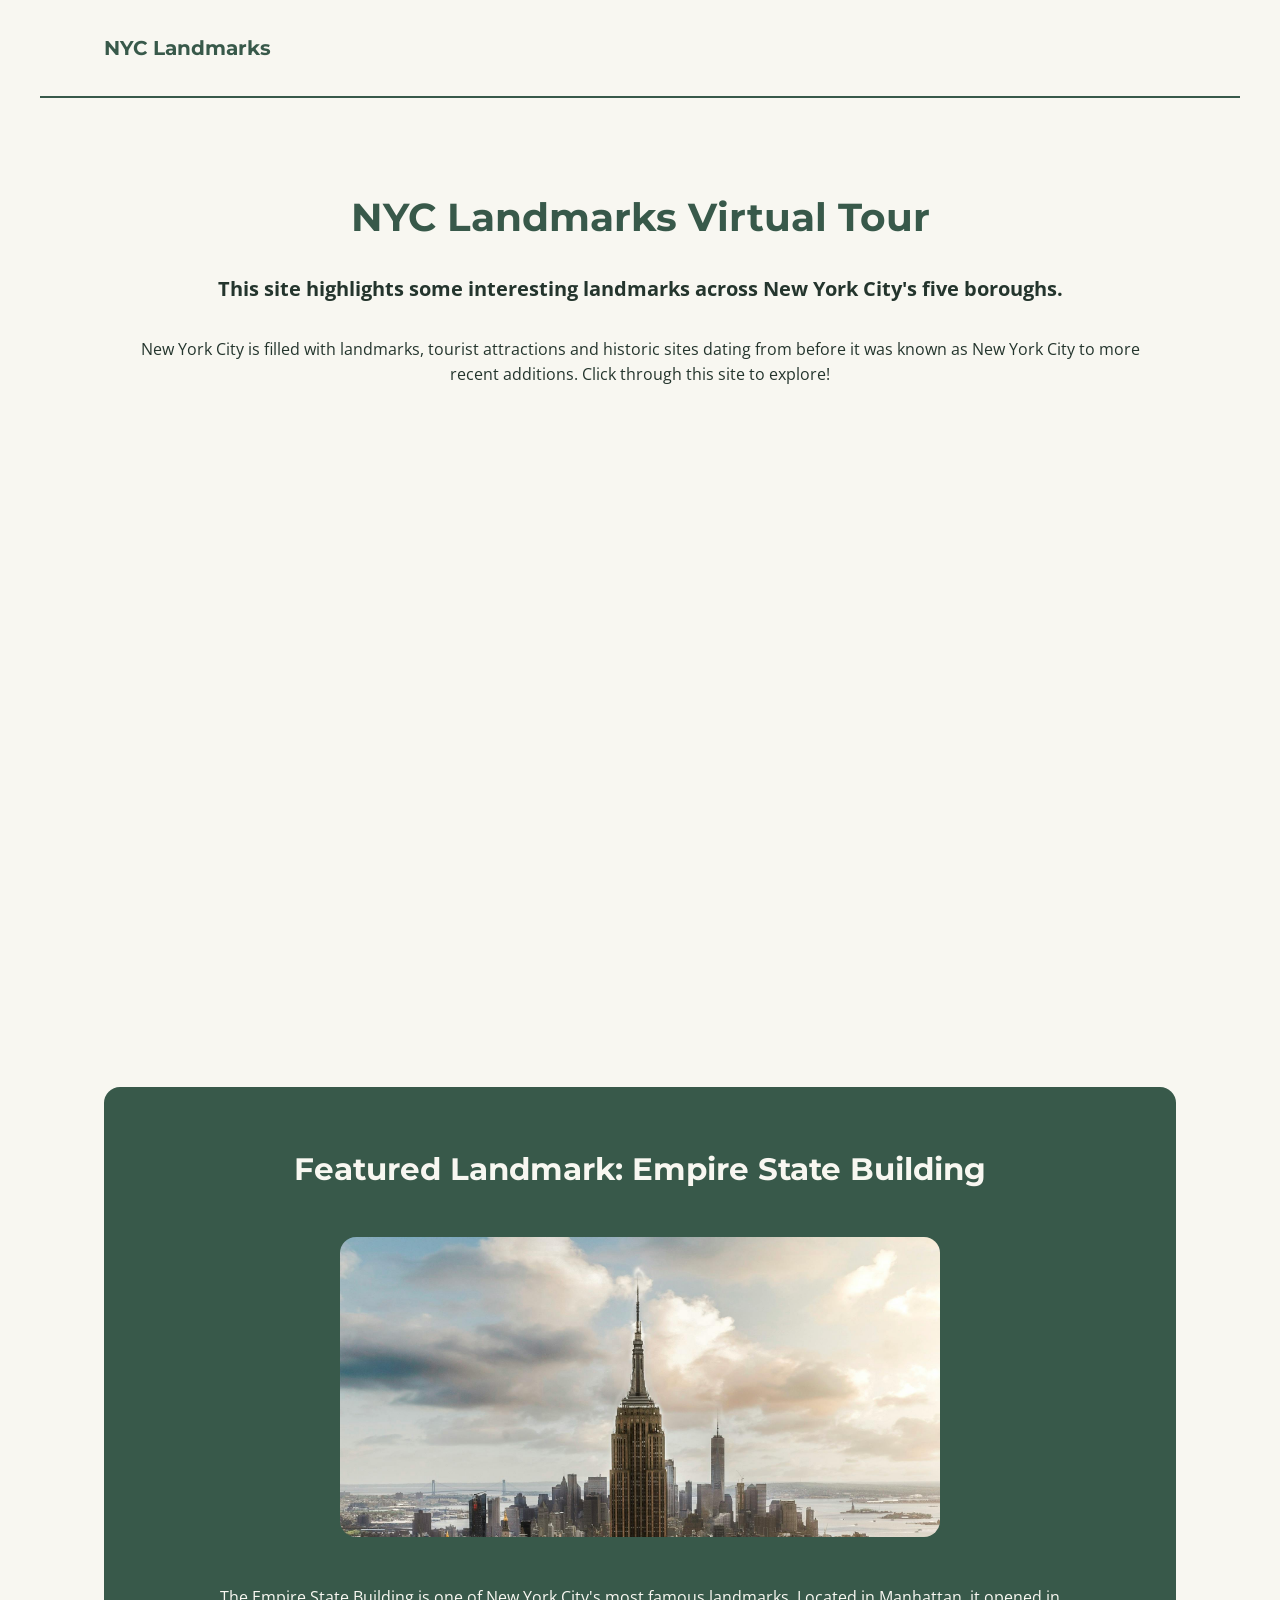
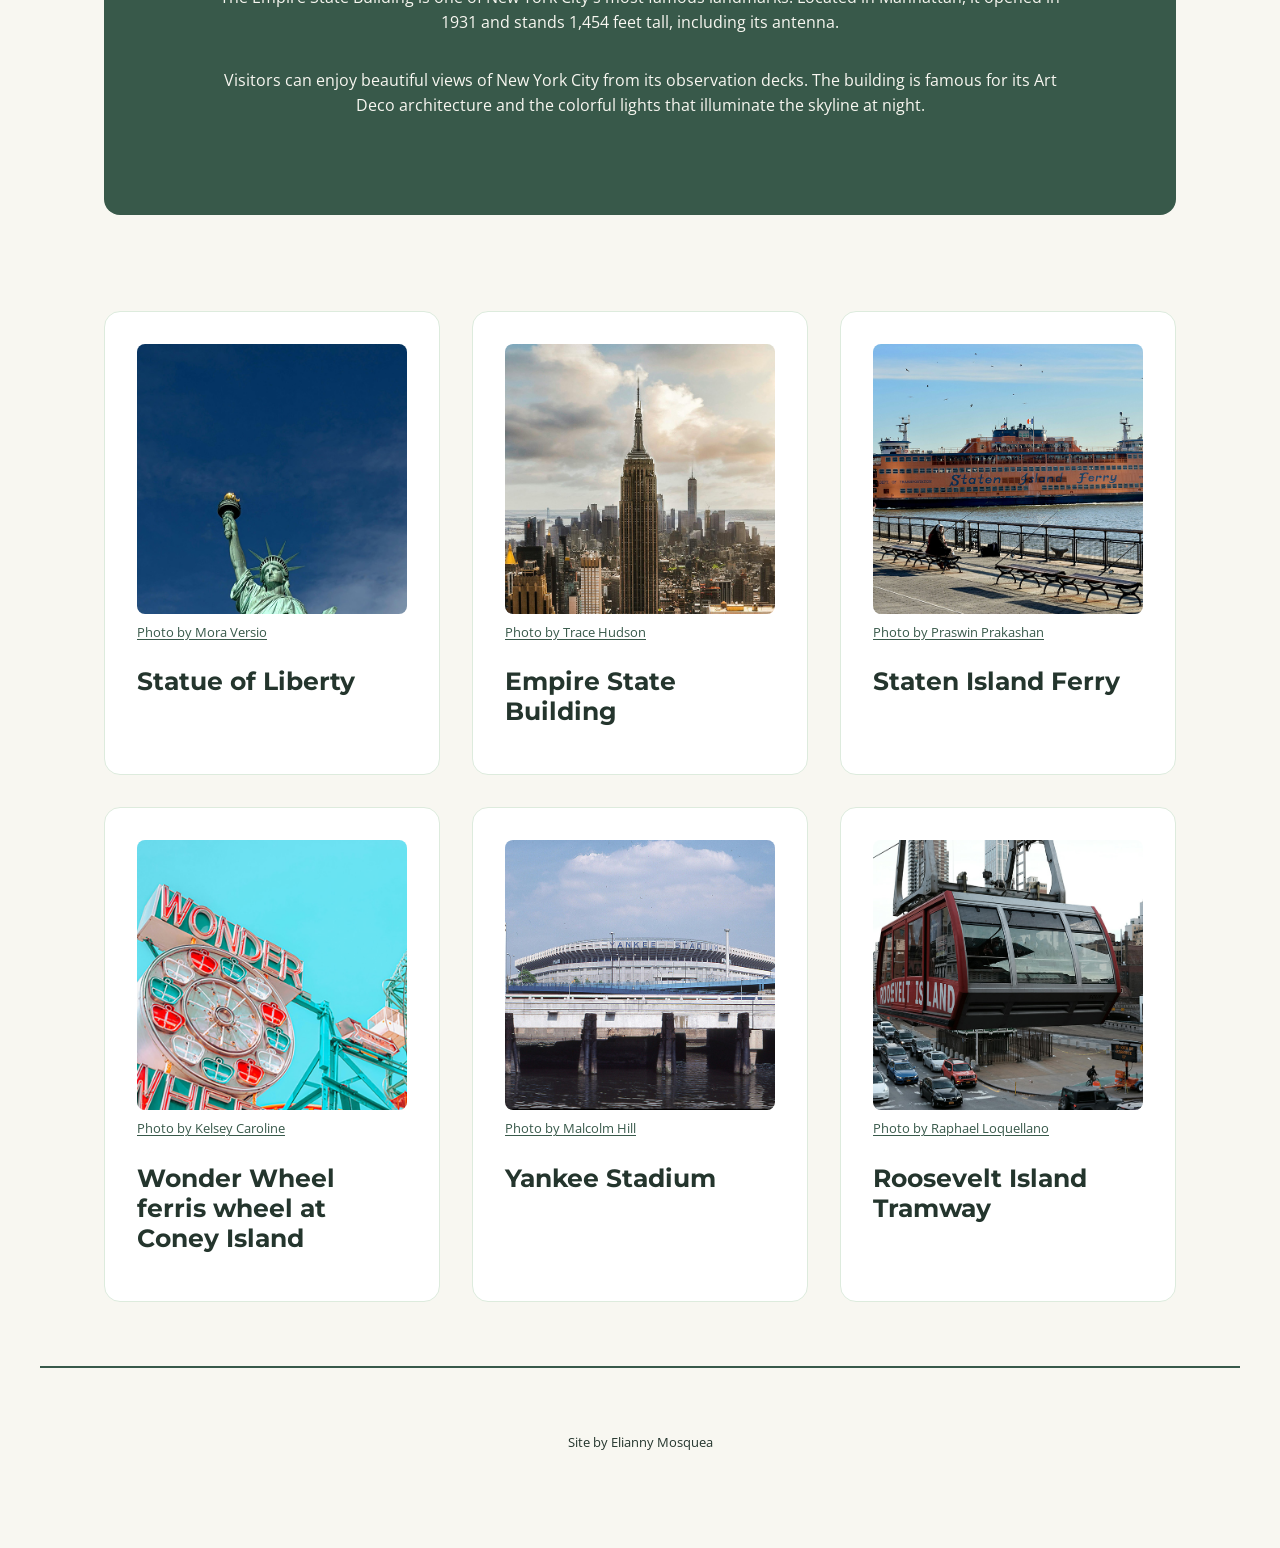
==== commit 1a6f92f0: "Improve Project 2 design and layout" ====
--- a/index.html
+++ b/index.html
@@ -59,6 +59,7 @@
                 lights that illuminate the skyline at night.
             </p>
         </section>
+
         <!-- NYC Landmarks Gallery -->
         <div class="landmarks landmarks-grid">
 
@@ -142,9 +143,7 @@
 
         </div>
 
-        <section class="intro-video">
-            <h2>Explore New York City</h2>
-        </section>
+
 
     </main>
 
--- a/style.css
+++ b/style.css
@@ -123,15 +123,6 @@
     margin-top: var(--space-1);
 }
 
-/* Intro Video */
-.intro-video {
-    margin-top: var(--section-spacing);
-    padding: var(--content-padding);
-}
-
-.intro-video h2 {
-    color: var(--action);
-}
 
 /* Footer */
 footer {
@@ -219,6 +210,7 @@
     max-width: 850px;
     margin-inline: auto;
     text-align: center;
+    font-size: var(--text-size-md);
 }
 
 /* Mobile */
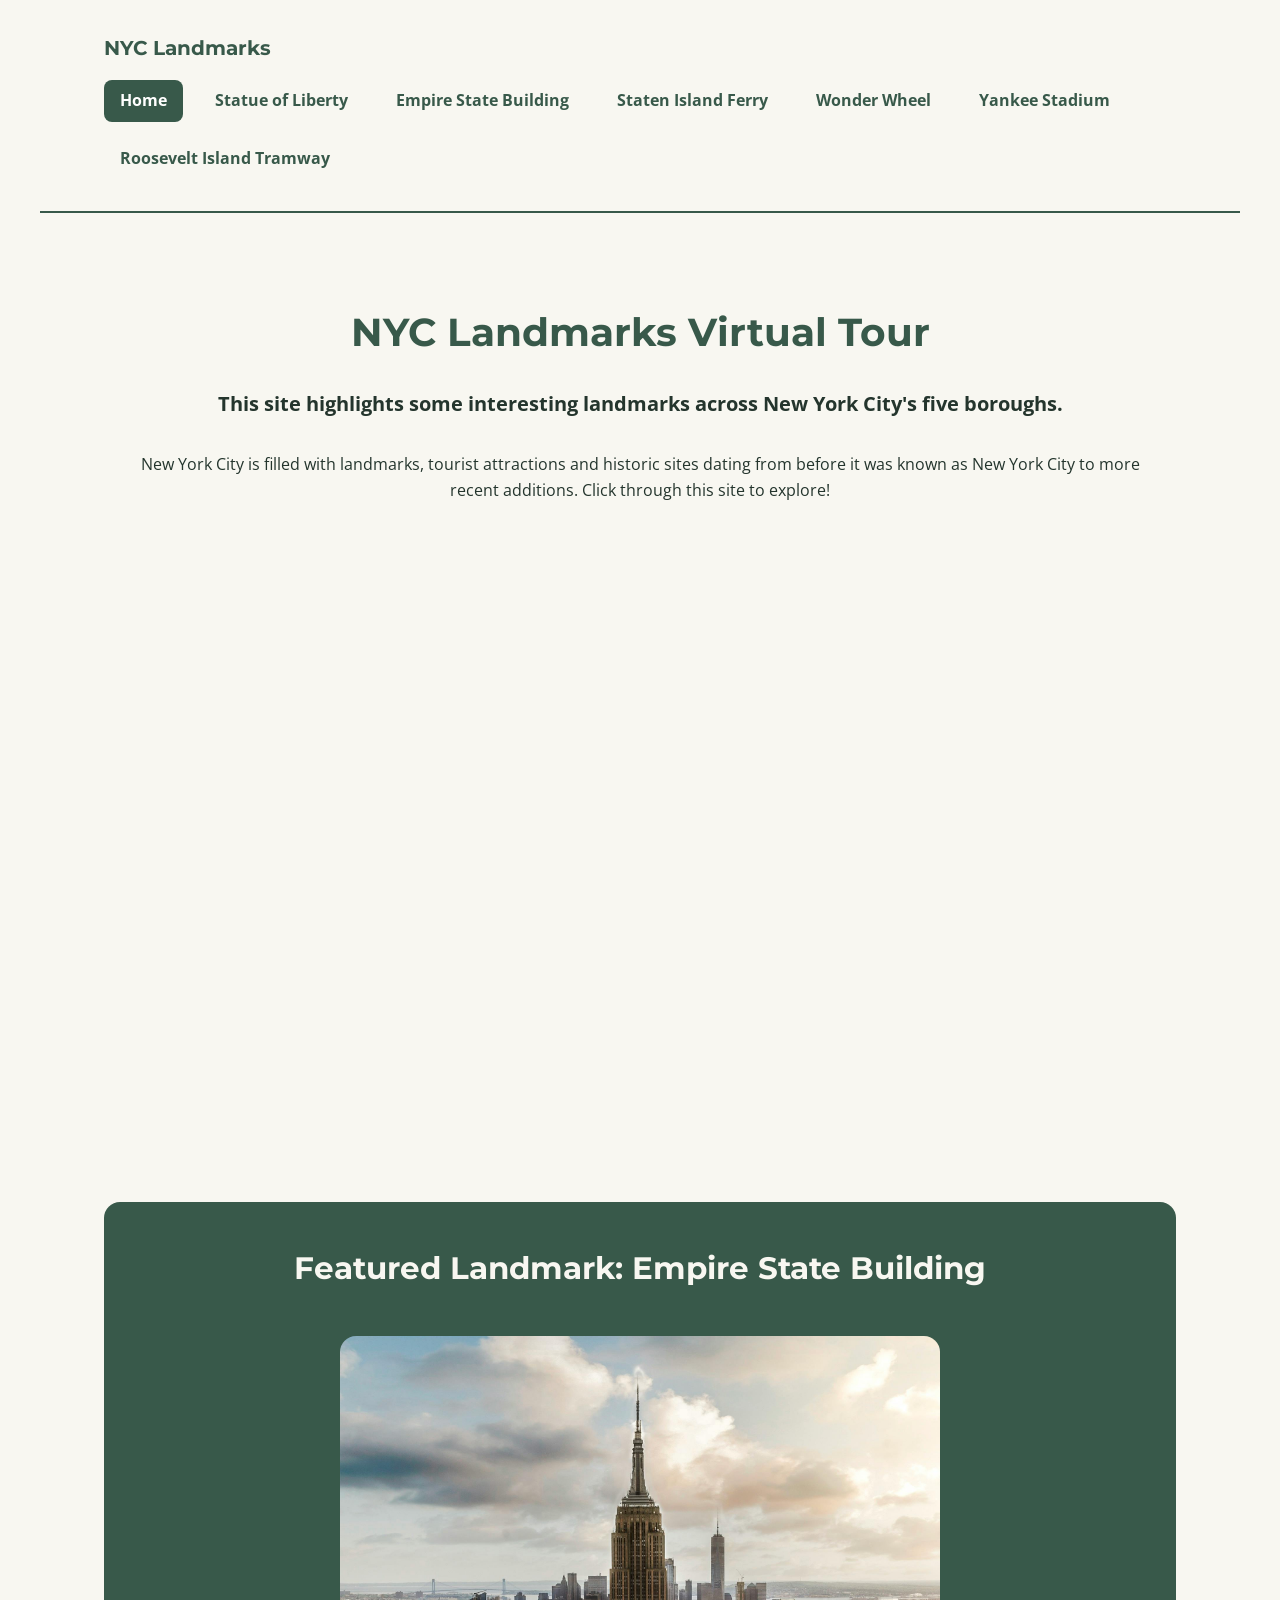
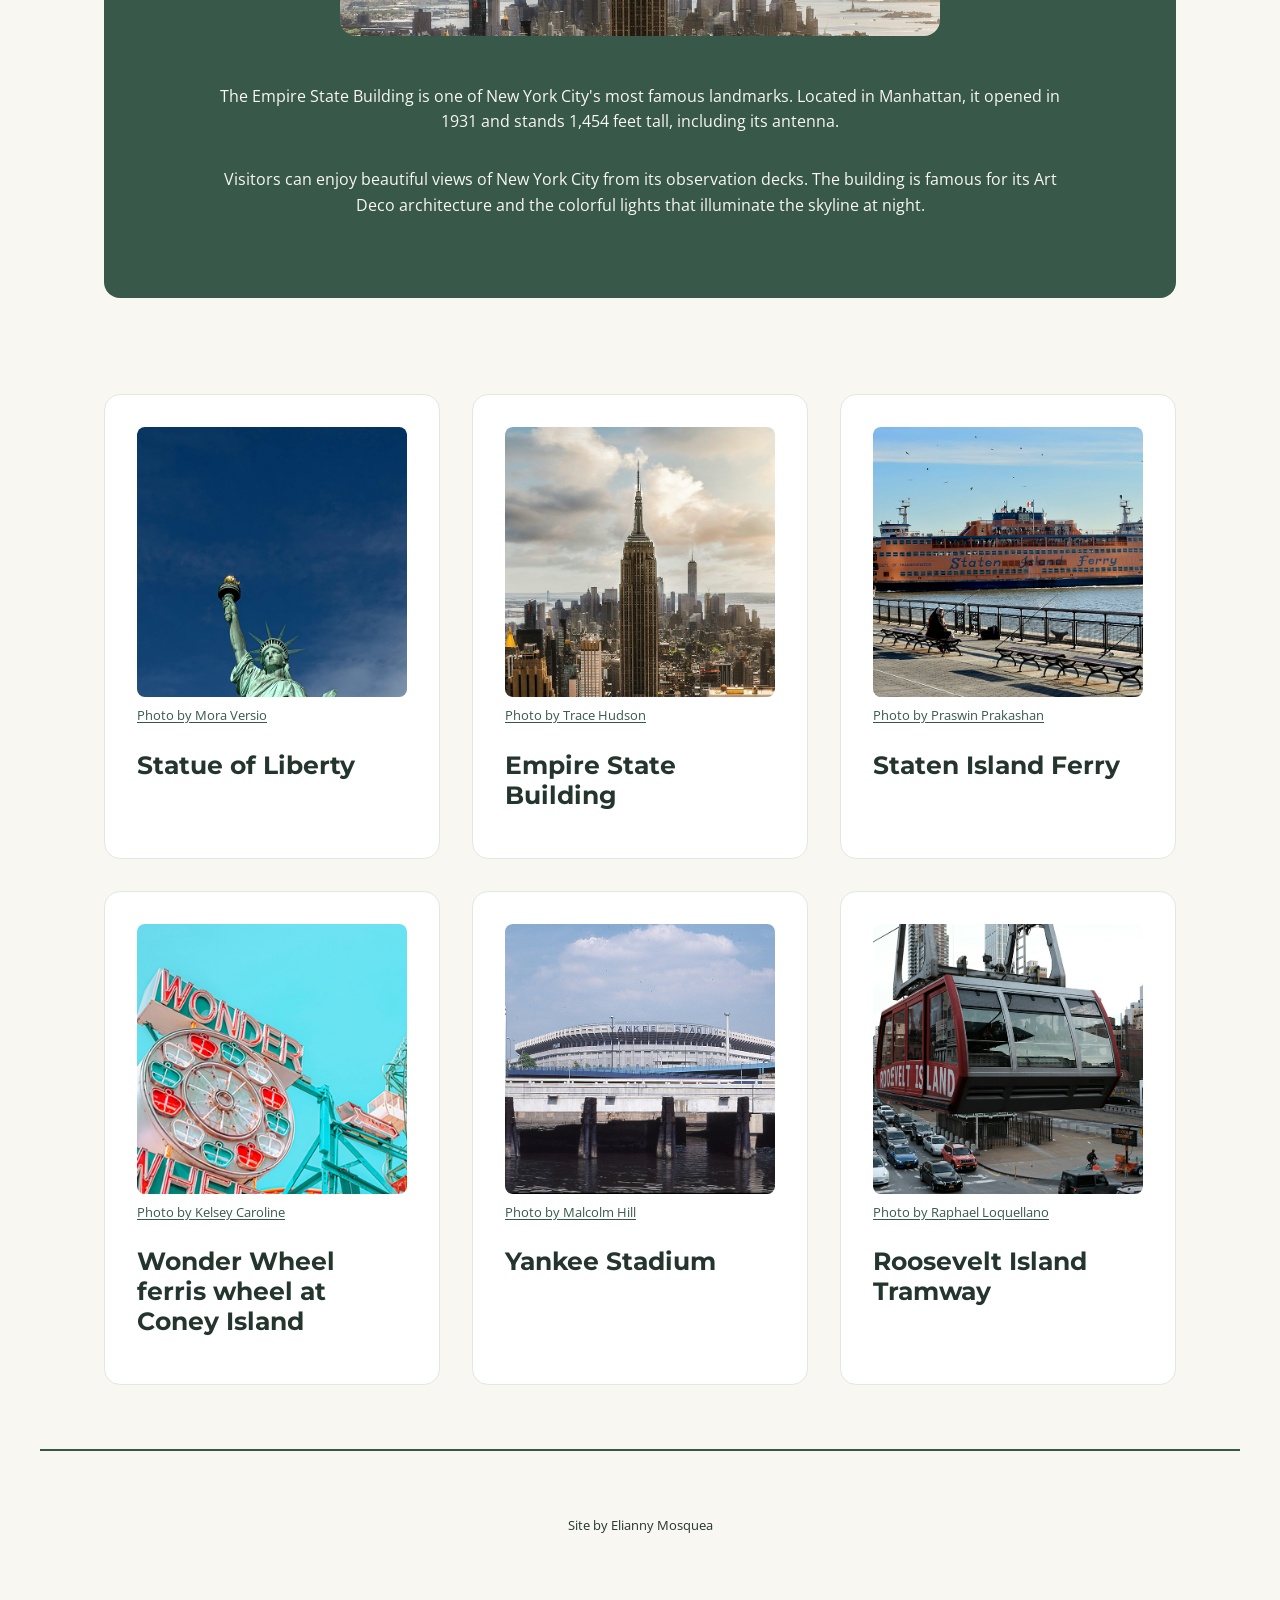
==== commit 4ebc8f4c: "Complete Project 3 responsive NYC Landmarks website" ====
--- a/index.html
+++ b/index.html
@@ -12,6 +12,17 @@
 <body>
     <header>
         <div class="site-title">NYC Landmarks</div>
+        <nav class="site-navigation" aria-label="Main navigation">
+            <ul>
+                <li><a href="index.html" aria-current="page">Home</a></li>
+                <li><a href="landmark-liberty.html">Statue of Liberty</a></li>
+                <li><a href="landmark-empire.html">Empire State Building</a></li>
+                <li><a href="landmark-ferry.html">Staten Island Ferry</a></li>
+                <li><a href="landmark-wonder.html">Wonder Wheel</a></li>
+                <li><a href="landmark-yankee.html">Yankee Stadium</a></li>
+                <li><a href="landmark-tram.html">Roosevelt Island Tramway</a></li>
+            </ul>
+        </nav>
     </header>
 
     <main>
--- a/style.css
+++ b/style.css
@@ -251,4 +251,270 @@
 
 .featured-landmark img {
     margin-bottom: var(--space-6);
+}
+
+/* =========================================
+   PROJECT 3 - RESPONSIVE STYLES
+   Mobile First Design
+========================================= */
+
+/* Mobile Layout */
+
+header,
+main,
+footer {
+    width: 100%;
+    padding-left: var(--content-padding);
+    padding-right: var(--content-padding);
+}
+
+/* Main Navigation */
+
+header nav {
+    margin-top: var(--space-2);
+}
+
+header nav a {
+    display: inline-block;
+    font-weight: bold;
+    padding: var(--space-1) var(--space-2);
+}
+
+.site-navigation ul {
+    display: flex;
+    flex-wrap: wrap;
+    gap: var(--space-2);
+    list-style: none;
+    margin: 0;
+    padding: 0;
+}
+
+.site-navigation a {
+    display: block;
+    border-radius: var(--space-1);
+    padding: var(--space-1) var(--space-2);
+    font-weight: bold;
+    text-decoration: none;
+}
+
+.site-navigation a:hover {
+    color: var(--action-hover);
+    background-color: var(--alternate-action-hover);
+}
+
+.site-navigation a[aria-current="page"] {
+    color: var(--button-text);
+    background-color: var(--action);
+}
+
+.site-navigation a[aria-current="page"]:hover {
+    color: var(--button-text);
+    background-color: var(--action-hover);
+}
+
+/* Homepage Gallery */
+
+.landmarks-grid {
+    display: grid;
+    grid-template-columns: 1fr;
+    gap: var(--grid-gap);
+}
+
+/* Featured Landmark */
+
+.featured-landmark {
+    padding: var(--content-padding);
+}
+
+.featured-landmark picture img {
+    width: 100%;
+    height: auto;
+    aspect-ratio: 2 / 1;
+    object-fit: cover;
+}
+
+/* Wonder Wheel Page */
+
+.landmark-page {
+    max-width: var(--page-width);
+}
+
+.landmark-introduction {
+    text-align: center;
+}
+
+.landmark-introduction h1 {
+    color: var(--action);
+}
+
+.tagline {
+    font-size: var(--text-size-lg);
+    font-weight: bold;
+}
+
+.landmark-hero {
+    margin-top: var(--space-6);
+}
+
+.landmark-hero img {
+    display: block;
+    width: 100%;
+    height: auto;
+    border-radius: var(--space-2);
+}
+
+.landmark-about,
+.landmark-directions,
+.landmark-more-info {
+    padding: var(--content-padding);
+}
+
+.landmark-about h2,
+.landmark-directions h2,
+.landmark-more-info h2,
+.landmark-gallery h2 {
+    color: var(--action);
+}
+
+.directions-links {
+    padding-left: var(--space-4);
+}
+
+.directions-links li {
+    margin-bottom: var(--space-2);
+}
+
+/* Wonder Wheel Image Gallery */
+
+.landmark-gallery-grid {
+    display: grid;
+    grid-template-columns: 1fr;
+    gap: var(--grid-gap);
+}
+
+.landmark-gallery-grid figure {
+    background-color: #FFFFFF;
+    border: 1px solid var(--alternate-action-hover);
+    padding: var(--content-padding);
+    border-radius: var(--space-2);
+}
+
+.landmark-gallery-grid img {
+    display: block;
+    width: 100%;
+    aspect-ratio: 1 / 1;
+    object-fit: cover;
+    border-radius: var(--space-1);
+}
+
+/* Previous / Next Navigation */
+
+#pagination {
+    display: flex;
+    flex-wrap: wrap;
+    justify-content: space-between;
+    gap: var(--space-2);
+    margin-top: var(--section-spacing);
+}
+
+#pagination .btn {
+    display: inline-block;
+    padding: var(--space-2) var(--space-4);
+    background-color: var(--action);
+    color: var(--button-text);
+    text-decoration: none;
+    border-radius: var(--space-1);
+}
+
+#pagination .btn:hover {
+    background-color: var(--action-hover);
+}
+
+/* =========================================
+   TABLET - 645px and wider
+========================================= */
+
+@media (min-width: 645px) {
+
+    .landmarks-grid {
+        grid-template-columns: repeat(2, minmax(0, 1fr));
+    }
+
+    .landmark-gallery-grid {
+        grid-template-columns: repeat(2, minmax(0, 1fr));
+    }
+
+    .featured-landmark {
+        padding: var(--space-6);
+    }
+
+    .landmark-hero img {
+        max-height: 500px;
+        object-fit: cover;
+    }
+
+}
+
+/* =========================================
+   DESKTOP - 1024px and wider
+========================================= */
+
+@media (min-width: 1024px) {
+
+    header,
+    main,
+    footer {
+        padding-left: var(--space-8);
+        padding-right: var(--space-8);
+    }
+
+    .landmarks-grid {
+        grid-template-columns: repeat(3, minmax(0, 1fr));
+    }
+
+    .landmark-gallery-grid {
+        grid-template-columns: repeat(3, minmax(0, 1fr));
+    }
+
+    .landmark-introduction {
+        max-width: 900px;
+        margin-inline: auto;
+    }
+
+    .landmark-hero img {
+        max-height: 600px;
+    }
+
+    .landmark-about,
+    .landmark-directions,
+    .landmark-more-info {
+        max-width: 900px;
+        margin-inline: auto;
+    }
+
+}
+
+/* Compact spacing on landmark detail pages without changing the homepage. */
+.landmark-page > section {
+    padding-block: var(--space-2);
+}
+
+.landmark-page > section + section {
+    margin-top: var(--space-2);
+}
+
+.landmark-page .landmark-hero {
+    margin-top: var(--space-4);
+}
+
+.landmark-page .landmark-gallery-grid {
+    gap: var(--space-3);
+}
+
+.landmark-page .landmark-gallery-grid figure {
+    padding: var(--space-3);
+}
+
+.landmark-page #pagination {
+    margin-top: var(--space-4);
 }
